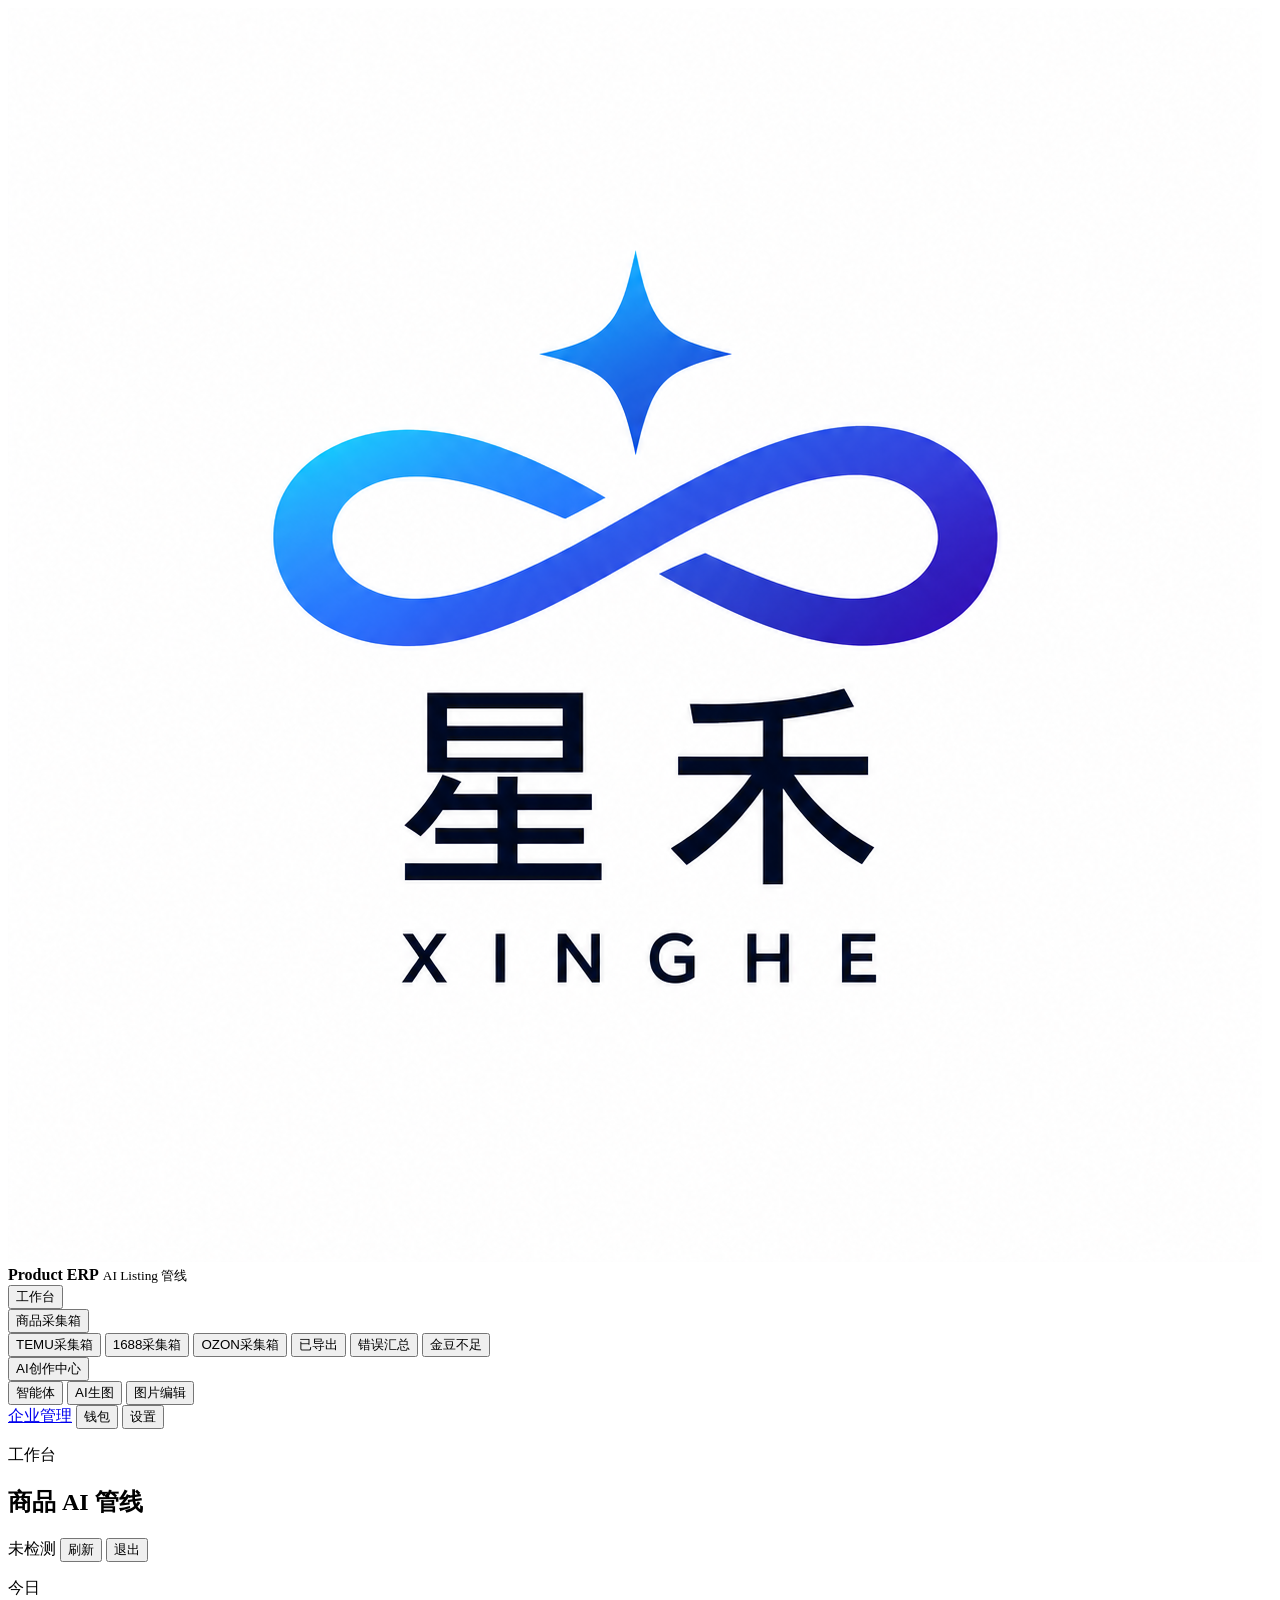
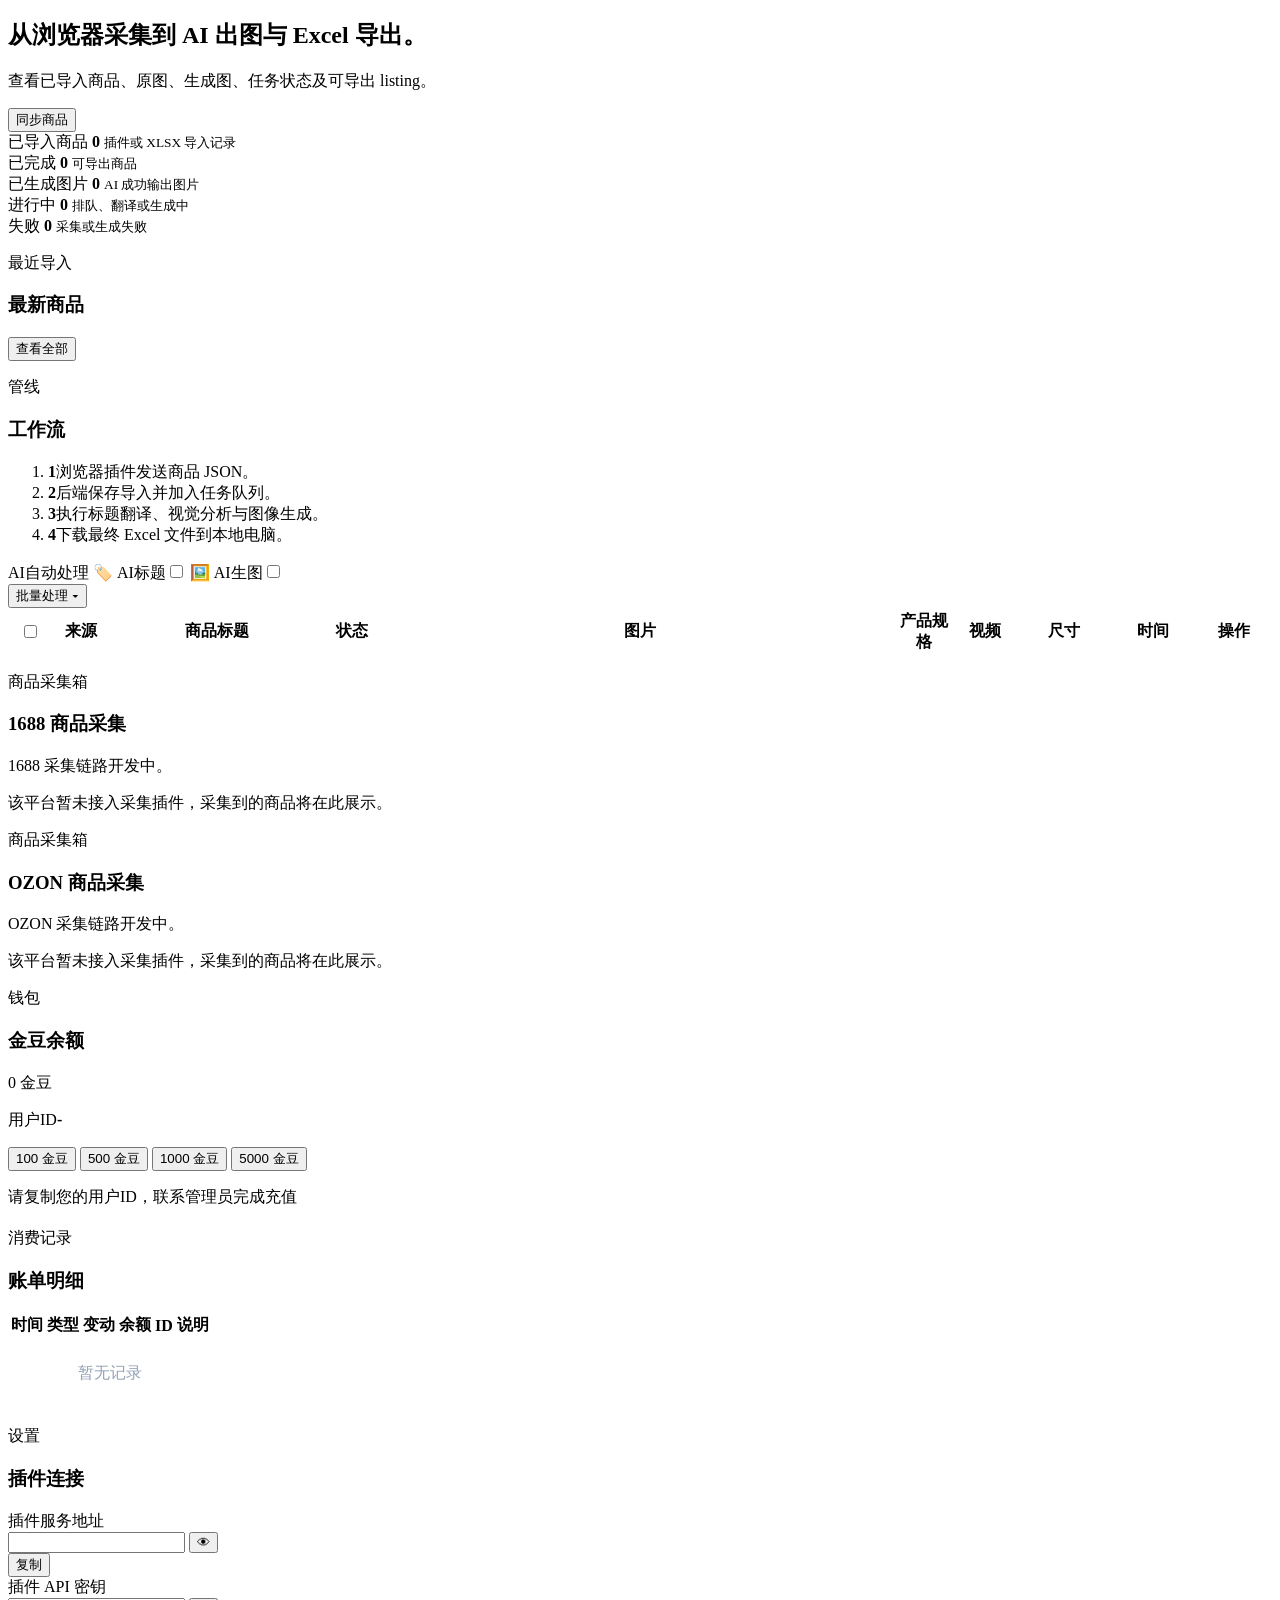
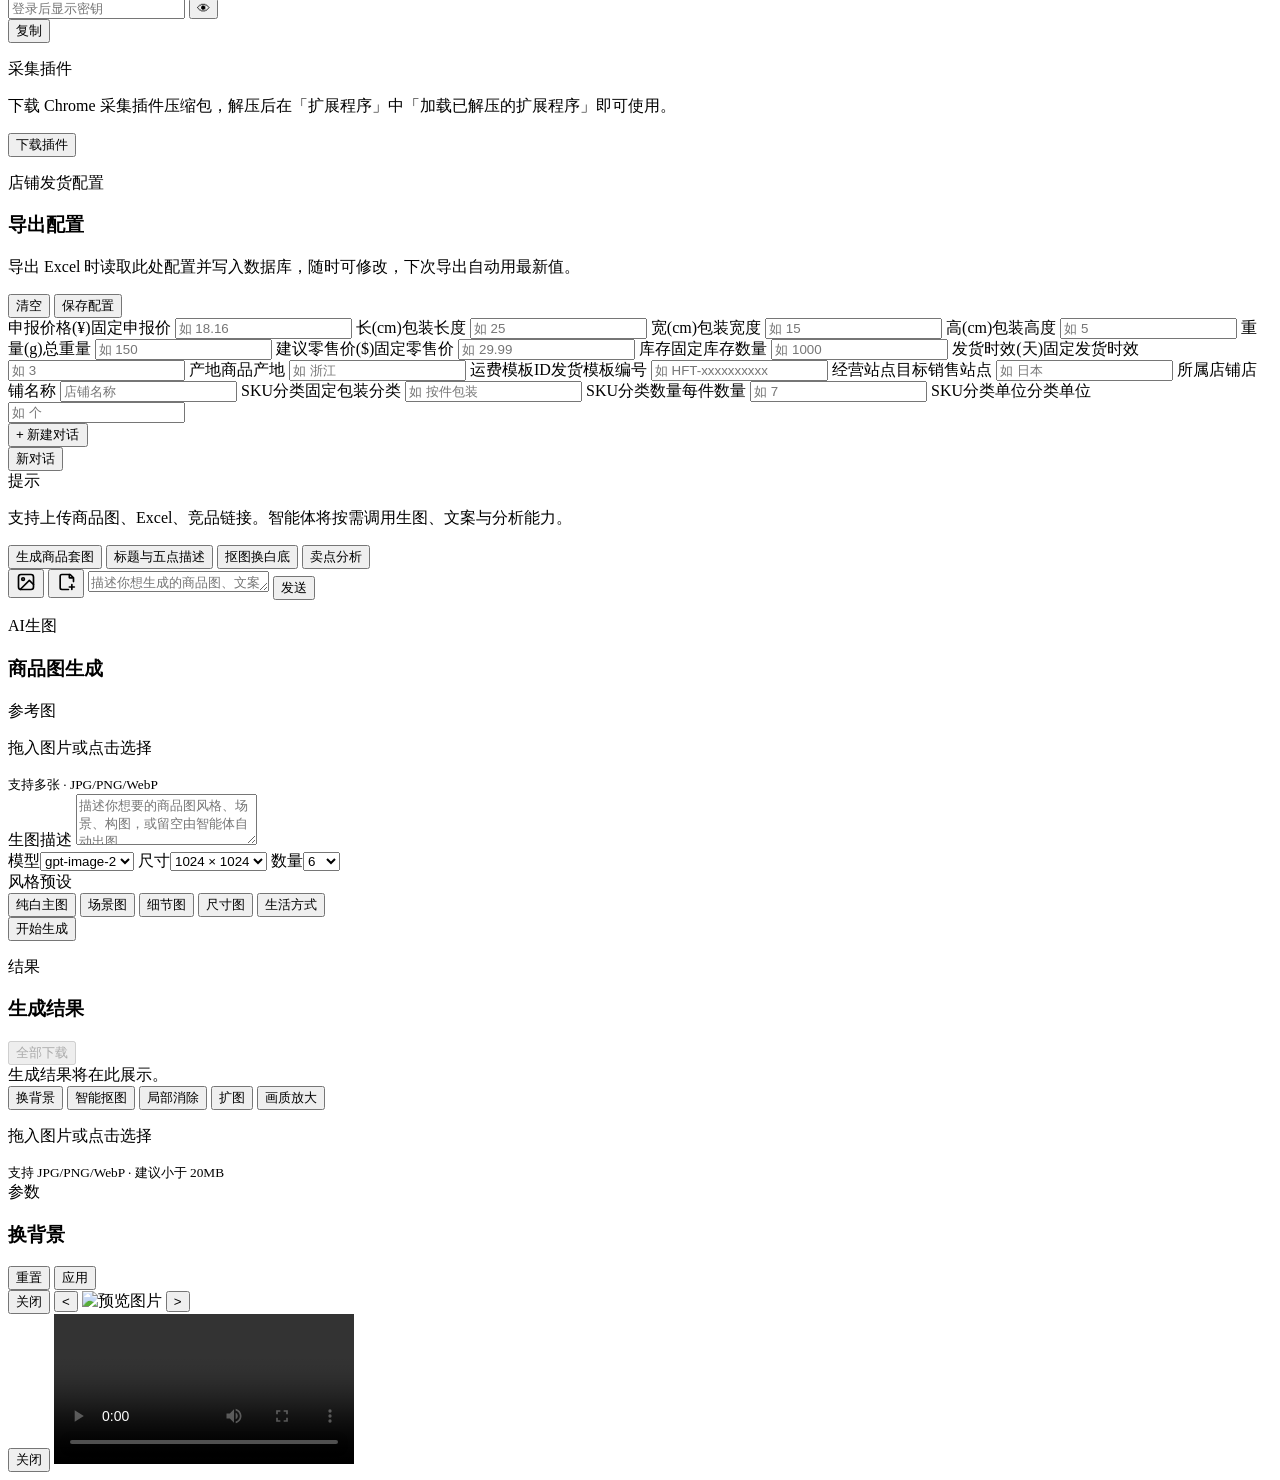
==== frontend/dashboard/index.html @ 014fbce5 "feat: AI开关改滑动开关居中, 操作列删导入/改AI编辑, AI标题生图移入AI编辑抽屉(无全链路)" ====
<!DOCTYPE html>
<html lang="zh-CN">
<head>
  <meta charset="UTF-8">
  <meta name="viewport" content="width=device-width, initial-scale=1.0">
  <title>通快电商内容生成平台 · 工作台</title>
  <link rel="icon" href="/frontend/images/favicon.ico" sizes="any">
  <link rel="icon" type="image/png" sizes="32x32" href="/frontend/images/favicon-32.png">
  <link rel="icon" type="image/png" sizes="16x16" href="/frontend/images/favicon-16.png">
  <link rel="apple-touch-icon" sizes="180x180" href="/frontend/images/apple-touch-icon.png">
  <link rel="stylesheet" href="/dashboard/assets/css/styles.css?v=20260626-mid">
</head>
<body>
  <main id="appView" class="app-shell">
    <aside class="sidebar">
      <div class="brand">
        <img class="brand-logo" src="/frontend/images/image.png" alt="通快">
        <div>
         <strong>Product ERP</strong>
          <small>AI Listing 管线</small>
       </div>
     </div>

      <nav class="side-nav" aria-label="主导航">
        <button class="nav-item active" data-view="dashboard">工作台</button>

        <div class="nav-group" id="collectNavGroup">
          <button class="nav-item nav-group-toggle" data-action="toggle-nav" type="button">
            <span>商品采集箱</span>
          </button>
          <div class="nav-sub">
            <button class="nav-item nav-sub-item" data-view="products" type="button">TEMU采集箱</button>
            <button class="nav-item nav-sub-item" data-view="box1688" type="button">1688采集箱</button>
            <button class="nav-item nav-sub-item" data-view="boxOzon" type="button">OZON采集箱</button>
            <button class="nav-item nav-sub-item" data-view="exportedAll" type="button">已导出</button>
            <button class="nav-item nav-sub-item" data-view="errorBox" type="button">错误汇总</button>
            <button class="nav-item nav-sub-item" data-view="insufficientBox" type="button">金豆不足</button>
          </div>
        </div>

        <div class="nav-group" id="studioNavGroup">
          <button class="nav-item nav-group-toggle" data-action="toggle-nav" type="button">
            <span>AI创作中心</span>
          </button>
          <div class="nav-sub">
            <button class="nav-item nav-sub-item" data-view="agent" type="button">智能体</button>
            <button class="nav-item nav-sub-item" data-view="aiImage" type="button">AI生图</button>
            <button class="nav-item nav-sub-item" data-view="imageEdit" type="button">图片编辑</button>
          </div>
        </div>

        <a class="nav-item is-hidden" id="enterpriseNav" href="/enterprise">企业管理</a>
        <button class="nav-item" data-view="recharge">钱包</button>
        <button class="nav-item" data-view="settings">设置</button>
     </nav>

    </aside>

    <section class="workspace">
      <header class="topbar">
        <div>
          <p id="pageEyebrow" class="eyebrow">工作台</p>
          <h1 id="pageTitle">商品 AI 管线</h1>
       </div>
       <div class="top-actions">
          <span id="apiStatus" class="status-pill muted">未检测</span>
          <button class="ghost-btn" data-action="refresh">刷新</button>
          <button class="ghost-btn" data-action="logout">退出</button>
       </div>
      </header>

      <section id="dashboardPanel" class="view-panel active">
        <div class="hero-strip">
          <div>
            <p class="eyebrow">今日</p>
            <h2>从浏览器采集到 AI 出图与 Excel 导出。</h2>
            <p>查看已导入商品、原图、生成图、任务状态及可导出 listing。</p>
         </div>
          <button class="primary-btn" data-action="refresh">同步商品</button>
       </div>

       <div class="metric-grid">
         <article class="metric-card">
            <span>已导入商品</span>
           <strong id="statTotal">0</strong>
            <small>插件或 XLSX 导入记录</small>
         </article>
         <article class="metric-card">
            <span>已完成</span>
           <strong id="statDone">0</strong>
            <small>可导出商品</small>
         </article>
         <article class="metric-card">
            <span>已生成图片</span>
           <strong id="statImages">0</strong>
            <small>AI 成功输出图片</small>
         </article>
         <article class="metric-card">
            <span>进行中</span>
           <strong id="statRunning">0</strong>
            <small>排队、翻译或生成中</small>
         </article>
         <article class="metric-card">
            <span>失败</span>
           <strong id="statFailed">0</strong>
            <small>采集或生成失败</small>
         </article>
       </div>

        <div class="content-grid">
          <section class="card wide">
            <div class="card-head">
              <div>
                <p class="eyebrow">最近导入</p>
                <h3>最新商品</h3>
             </div>
              <button class="ghost-btn small" data-view="products">查看全部</button>
           </div>
           <div id="recentList" class="recent-list"></div>
         </section>

         <section class="card">
           <div class="card-head">
             <div>
                <p class="eyebrow">管线</p>
                <h3>工作流</h3>
             </div>
           </div>
           <ol class="pipeline-list">
              <li><b>1</b><span>浏览器插件发送商品 JSON。</span></li>
              <li><b>2</b><span>后端保存导入并加入任务队列。</span></li>
              <li><b>3</b><span>执行标题翻译、视觉分析与图像生成。</span></li>
              <li><b>4</b><span>下载最终 Excel 文件到本地电脑。</span></li>
           </ol>
         </section>
        </div>
      </section>

      <section id="productsPanel" class="view-panel">
        <section class="card">
          <div class="card-head">
             <div class="ai-toggles" id="aiToggles">
               <span class="ai-toggle-label">AI自动处理</span>
               <label class="ai-switch-wrap">🏷️ AI标题<input type="checkbox" id="aiTitleToggle" class="switch-input"><span class="switch-track"></span></label>
               <label class="ai-switch-wrap">🖼️ AI生图<input type="checkbox" id="aiImagesToggle" class="switch-input"><span class="switch-track"></span></label>
             </div>
             <div class="batch-wrap" id="batchWrap">
               <button class="ghost-btn" id="batchBtn" type="button">批量处理 ▾</button>
               <div class="batch-menu" id="batchMenu" hidden>
                 <button type="button" data-batch="select-all">全选 / 取消全选</button>
                 <button type="button" data-batch="export" id="batchExportBtn">批量导出 (已完成)</button>
                 <button type="button" data-batch="retry" id="batchRetryBtn" hidden>批量重试</button>
                 <button type="button" data-batch="delete" id="batchDeleteBtn" class="danger">批量删除</button>
               </div>
             </div>
           </div>
          <div class="table-wrap">
           <table class="data-table">
             <!-- 列宽唯一来源：10 列固定宽度，与下方 <th> 顺序一一对应，勿增删列。
                  ⚠️ 改这里的宽度后，必须同步更新 styles.css 里 table.data-table 的 min-width（≥10列之和）。
                  列顺序：复选框|来源|商品标题|状态|图片|产品规格|视频|尺寸|时间|操作 -->
            <colgroup>
               <col style="width:40px">
               <col style="width:60px">
               <col style="width:210px">
               <col style="width:60px">
               <col style="width:520px">
               <col style="width:52px">
              <col style="width:68px">
              <col style="width:88px">
              <col style="width:88px">
               <col style="width:72px">
             </colgroup>
             <thead>
               <tr>
                    <th class="cell-check"><input type="checkbox" id="selectAll" title="全选"></th>
                   <th>来源</th>
                   <th>商品标题</th>
                   <th>状态</th>
                    <th>图片</th>
                    <th>产品规格</th>
                    <th>视频</th>
                    <th>尺寸</th>
                    <th>时间</th>
                    <th>操作</th>
                </tr>
              </thead>
              <tbody id="productRows"></tbody>
            </table>
          </div>
        </section>
      </section>

      <section id="box1688Panel" class="view-panel">
        <section class="card">
          <div class="card-head">
            <div>
              <p class="eyebrow">商品采集箱</p>
              <h3>1688 商品采集</h3>
            </div>
          </div>
          <div class="empty-state">
            <p>1688 采集链路开发中。</p>
            <p class="hint">该平台暂未接入采集插件，采集到的商品将在此展示。</p>
          </div>
        </section>
      </section>

      <section id="boxOzonPanel" class="view-panel">
        <section class="card">
          <div class="card-head">
            <div>
              <p class="eyebrow">商品采集箱</p>
              <h3>OZON 商品采集</h3>
            </div>
          </div>
          <div class="empty-state">
            <p>OZON 采集链路开发中。</p>
            <p class="hint">该平台暂未接入采集插件，采集到的商品将在此展示。</p>
          </div>
        </section>
      </section>

      <section id="rechargePanel" class="view-panel">
        <section class="card recharge-card">
          <div class="card-head">
            <div>
              <p class="eyebrow">钱包</p>
              <h3>金豆余额</h3>
            </div>
            <div class="beans-display">
              <span class="beans-num" id="beansBalance">0</span>
              <span class="beans-label">金豆</span>
            </div>
          </div>
          <div class="recharge-body">
            <div class="recharge-info">
              <p class="info-row"><span>用户ID</span><strong id="rechargeUid">-</strong></p>
            </div>
            <div class="recharge-packages">
              <button class="pkg-btn" data-beans="100" type="button">100 金豆</button>
              <button class="pkg-btn" data-beans="500" type="button">500 金豆</button>
              <button class="pkg-btn" data-beans="1000" type="button">1000 金豆</button>
              <button class="pkg-btn" data-beans="5000" type="button">5000 金豆</button>
            </div>
            <p class="recharge-tip">请复制您的用户ID，联系管理员完成充值</p>
          </div>
        </section>

        <section class="card" style="margin-top:20px">
          <div class="card-head">
            <div>
              <p class="eyebrow">消费记录</p>
              <h3>账单明细</h3>
            </div>
          </div>
          <div class="billing-table-wrap">
            <table class="billing-table">
              <thead>
                <tr><th>时间</th><th>类型</th><th>变动</th><th>余额</th><th>ID</th><th>说明</th></tr>
              </thead>
              <tbody id="billingRows">
                <tr><td colspan="6" style="text-align:center;color:#94a3b8;padding:24px">暂无记录</td></tr>
              </tbody>
            </table>
          </div>
        </section>
      </section>

      <section id="settingsPanel" class="view-panel">
        <section class="card settings-card">
          <div class="card-head">
            <div>
              <p class="eyebrow">设置</p>
              <h3>插件连接</h3>
            </div>
          </div>
          <form id="settingsForm" class="settings-form">
            <label>
              插件服务地址
              <div class="copy-row">
                <div class="input-wrap">
                  <input id="pluginUrl" readonly data-real="">
                  <button class="eye-btn" type="button" data-action="toggle-eye" data-target="pluginUrl" title="显示/隐藏">👁</button>
                </div>
                <button class="ghost-btn" type="button" data-action="copy-plugin-url">复制</button>
              </div>
            </label>
            <label>
              插件 API 密钥
              <div class="copy-row">
                <div class="input-wrap">
                  <input id="pluginApiKey" type="text" readonly placeholder="登录后显示密钥" data-real="">
                  <button class="eye-btn" type="button" data-action="toggle-eye" data-target="pluginApiKey" title="显示/隐藏">👁</button>
                </div>
                <button class="ghost-btn" type="button" data-action="copy-api-key" title="复制密钥">复制</button>
              </div>
            </label>
          </form>
          
          <div class="plugin-download">
            <div class="plugin-download-info">
              <p class="plugin-download-title">采集插件</p>
              <p class="plugin-download-desc">下载 Chrome 采集插件压缩包，解压后在「扩展程序」中「加载已解压的扩展程序」即可使用。</p>
            </div>
            <button class="primary-btn" type="button" data-action="download-plugin">下载插件</button>
          </div>
        </section>

        <section class="card settings-card shop-config-card">
          <div class="card-head">
            <div>
              <p class="eyebrow">店铺发货配置</p>
              <h3>导出配置</h3>
            </div>
          </div>
          <p class="shop-config-tip">导出 Excel 时读取此处配置并写入数据库，随时可修改，下次导出自动用最新值。</p>
          <form id="shopConfigForm" class="settings-form shop-config-form" autocomplete="off">
            <div class="shop-config-actions">
              <button class="ghost-btn" type="button" data-action="reset-shop-config">清空</button>
              <button class="primary-btn" type="button" data-action="save-shop-config">保存配置</button>
            </div>
            <div class="shop-config-grid">
              <label class="shop-key">申报价格(¥)<span class="shop-hint">固定申报价</span>
                <input type="text" data-shop="declarePrice" placeholder="如 18.16">
              </label>
              <label class="shop-key">长(cm)<span class="shop-hint">包装长度</span>
                <input type="number" step="any" data-shop="length" placeholder="如 25">
              </label>
              <label class="shop-key">宽(cm)<span class="shop-hint">包装宽度</span>
                <input type="number" step="any" data-shop="width" placeholder="如 15">
              </label>
              <label class="shop-key">高(cm)<span class="shop-hint">包装高度</span>
                <input type="number" step="any" data-shop="height" placeholder="如 5">
              </label>
              <label class="shop-key">重量(g)<span class="shop-hint">总重量</span>
                <input type="number" step="any" data-shop="weight" placeholder="如 150">
              </label>
              <label>建议零售价($)<span class="shop-hint">固定零售价</span>
                <input type="text" data-shop="retailPrice" placeholder="如 29.99">
              </label>
              <label>库存<span class="shop-hint">固定库存数量</span>
                <input type="number" data-shop="stock" placeholder="如 1000">
              </label>
              <label>发货时效(天)<span class="shop-hint">固定发货时效</span>
                <input type="number" data-shop="deliveryDays" placeholder="如 3">
              </label>
              <label>产地<span class="shop-hint">商品产地</span>
                <input type="text" data-shop="origin" placeholder="如 浙江">
              </label>
              <label>运费模板ID<span class="shop-hint">发货模板编号</span>
                <input type="text" data-shop="shipping" placeholder="如 HFT-xxxxxxxxxx">
              </label>
              <label>经营站点<span class="shop-hint">目标销售站点</span>
                <input type="text" data-shop="site" placeholder="如 日本">
              </label>
              <label>所属店铺<span class="shop-hint">店铺名称</span>
                <input type="text" data-shop="shopName" placeholder="店铺名称">
              </label>
              <label>SKU分类<span class="shop-hint">固定包装分类</span>
                <input type="text" data-shop="skuClass" placeholder="如 按件包装">
              </label>
              <label>SKU分类数量<span class="shop-hint">每件数量</span>
                <input type="text" data-shop="skuClassQty" placeholder="如 7">
              </label>
              <label>SKU分类单位<span class="shop-hint">分类单位</span>
                <input type="text" data-shop="skuClassUnit" placeholder="如 个">
              </label>
            </div>
          </form>
        </section>
      </section>

      <section id="agentPanel" class="view-panel">
        <div class="agent-shell">
          <aside class="agent-side">
            <button class="primary-btn" data-action="new-chat" type="button">+ 新建对话</button>
            <div class="conv-list">
              <button class="conv-item active" type="button">
                <span class="conv-dot"></span>
                <span class="conv-title">新对话</span>
              </button>
            </div>
            <div class="agent-side-foot">
              <span class="eyebrow">提示</span>
              <p class="hint">支持上传商品图、Excel、竞品链接。智能体将按需调用生图、文案与分析能力。</p>
            </div>
          </aside>
          <section class="agent-chat">
            <div id="agentMessages" class="chat-messages"></div>
            <div class="agent-suggest">
              <button class="chip" data-action="agent-prompt" data-prompt="帮我生成一套商品图：主图、场景图、细节图、尺寸图" type="button">生成商品套图</button>
              <button class="chip" data-action="agent-prompt" data-prompt="优化这个商品的中英文标题，并写出五点描述" type="button">标题与五点描述</button>
              <button class="chip" data-action="agent-prompt" data-prompt="把这张商品图抠图并换成纯白背景" type="button">抠图换白底</button>
              <button class="chip" data-action="agent-prompt" data-prompt="分析这张商品图的卖点，给出上架建议" type="button">卖点分析</button>
            </div>
            <div class="composer">
              <div id="composerAttachments" class="composer-attachments"></div>
              <div class="composer-row">
                <button class="composer-icon" data-action="attach-image" type="button" title="上传图片" aria-label="上传图片">
                  <svg viewBox="0 0 24 24" width="20" height="20" fill="none" stroke="currentColor" stroke-width="2" stroke-linecap="round" stroke-linejoin="round"><rect x="3" y="3" width="18" height="18" rx="3"/><circle cx="8.5" cy="8.5" r="1.6"/><path d="M21 15l-5-5L5 21"/></svg>
                </button>
                <button class="composer-icon" data-action="attach-file" type="button" title="上传文件" aria-label="上传文件">
                  <svg viewBox="0 0 24 24" width="20" height="20" fill="none" stroke="currentColor" stroke-width="2" stroke-linecap="round" stroke-linejoin="round"><path d="M21 11.5V7l-4-4H7a2 2 0 0 0-2 2v14a2 2 0 0 0 2 2h8"/><path d="M16 3v4h4"/><path d="M19 15v6"/><path d="M22 18h-6"/></svg>
                </button>
                <textarea id="composerInput" rows="1" placeholder="描述你想生成的商品图、文案或分析任务，回车发送…"></textarea>
                <button class="primary-btn composer-send" data-action="agent-send" type="button">发送</button>
              </div>
              <input id="composerImageInput" type="file" accept="image/*" multiple hidden>
              <input id="composerFileInput" type="file" multiple hidden>
            </div>
          </section>
        </div>
      </section>

      <section id="aiImagePanel" class="view-panel">
        <div class="studio-grid">
          <section class="card studio-form">
            <div class="card-head"><div><p class="eyebrow">AI生图</p><h3>商品图生成</h3></div></div>

            <span class="field-label">参考图</span>
            <div id="studioDrop" class="dropzone" data-action="studio-add-ref">
              <input id="studioRefInput" type="file" accept="image/*" multiple hidden>
              <div class="dropzone-inner">
                <p>拖入图片或点击选择</p>
                <small>支持多张 · JPG/PNG/WebP</small>
              </div>
            </div>
            <div id="studioRefGrid" class="ref-grid"></div>

            <label class="field-label" for="studioPrompt">生图描述</label>
            <textarea id="studioPrompt" rows="3" placeholder="描述你想要的商品图风格、场景、构图，或留空由智能体自动出图"></textarea>

            <div class="studio-row">
              <label>模型<select id="studioModel"><option>gpt-image-2</option><option>自动选择</option></select></label>
              <label>尺寸<select><option>1024 × 1024</option><option>1280 × 1280</option><option>1024 × 1280</option></select></label>
              <label>数量<select><option>6</option><option>8</option><option>10</option></select></label>
            </div>

            <span class="field-label">风格预设</span>
            <div class="preset-chips">
              <button class="chip selected" data-action="studio-preset" data-preset="white" type="button">纯白主图</button>
              <button class="chip" data-action="studio-preset" data-preset="scene" type="button">场景图</button>
              <button class="chip" data-action="studio-preset" data-preset="detail" type="button">细节图</button>
              <button class="chip" data-action="studio-preset" data-preset="size" type="button">尺寸图</button>
              <button class="chip" data-action="studio-preset" data-preset="lifestyle" type="button">生活方式</button>
            </div>

            <button class="primary-btn studio-generate" data-action="studio-generate" type="button">开始生成</button>
          </section>

          <section class="card studio-result">
            <div class="card-head"><div><p class="eyebrow">结果</p><h3>生成结果</h3></div><button class="ghost-btn small" disabled type="button">全部下载</button></div>
            <div id="studioGallery" class="gallery-grid">
              <div class="empty-state">生成结果将在此展示。</div>
            </div>
          </section>
        </div>
      </section>

      <section id="imageEditPanel" class="view-panel">
        <div class="edit-shell">
          <nav class="edit-tools" aria-label="图片编辑工具">
            <button class="edit-tool active" data-action="edit-tool" data-edit-tool="background" type="button">换背景</button>
            <button class="edit-tool" data-action="edit-tool" data-edit-tool="cutout" type="button">智能抠图</button>
            <button class="edit-tool" data-action="edit-tool" data-edit-tool="erase" type="button">局部消除</button>
            <button class="edit-tool" data-action="edit-tool" data-edit-tool="expand" type="button">扩图</button>
            <button class="edit-tool" data-action="edit-tool" data-edit-tool="upscale" type="button">画质放大</button>
          </nav>

          <div class="edit-stage">
            <div id="editCanvas" class="edit-canvas" data-action="edit-upload">
              <div class="edit-empty">
                <p>拖入图片或点击选择</p>
                <small>支持 JPG/PNG/WebP · 建议小于 20MB</small>
              </div>
            </div>
            <input id="editFileInput" type="file" accept="image/*" hidden>
          </div>

          <aside class="edit-params">
            <div class="edit-params-head">
              <span class="eyebrow">参数</span>
              <h3 id="editToolTitle">换背景</h3>
            </div>
            <div id="editParams" class="edit-params-body"></div>
            <div class="edit-params-foot">
              <button class="ghost-btn" data-action="edit-reset" type="button">重置</button>
              <button class="primary-btn" data-action="edit-apply" type="button">应用</button>
            </div>
          </aside>
        </div>
      </section>
   </section>
 </main>

  <div id="toast" class="toast"></div>
  <div id="imageModal" class="image-modal" aria-hidden="true">
    <div class="modal-type-label" id="modalTypeLabel"></div>
    <div class="modal-toolbar" id="modalToolbar"></div>
    <button class="modal-close" data-action="close-modal">关闭</button>
    <button class="modal-nav modal-prev" data-action="prev-image" aria-label="上一张">&lt;</button>
    <img id="modalImage" alt="预览图片">
    <button class="modal-nav modal-next" data-action="next-image" aria-label="下一张">&gt;</button>
  </div>
  <div id="videoModal" class="video-modal" aria-hidden="true">
    <button class="modal-close" data-action="close-video">关闭</button>
    <video id="modalVideo" controls playsinline></video>
  </div>
  <div id="detailDrawer" class="drawer" aria-hidden="true"></div>

  <script src="/dashboard/assets/js/app.js?v=20260626-size"></script>
</body>
</html>
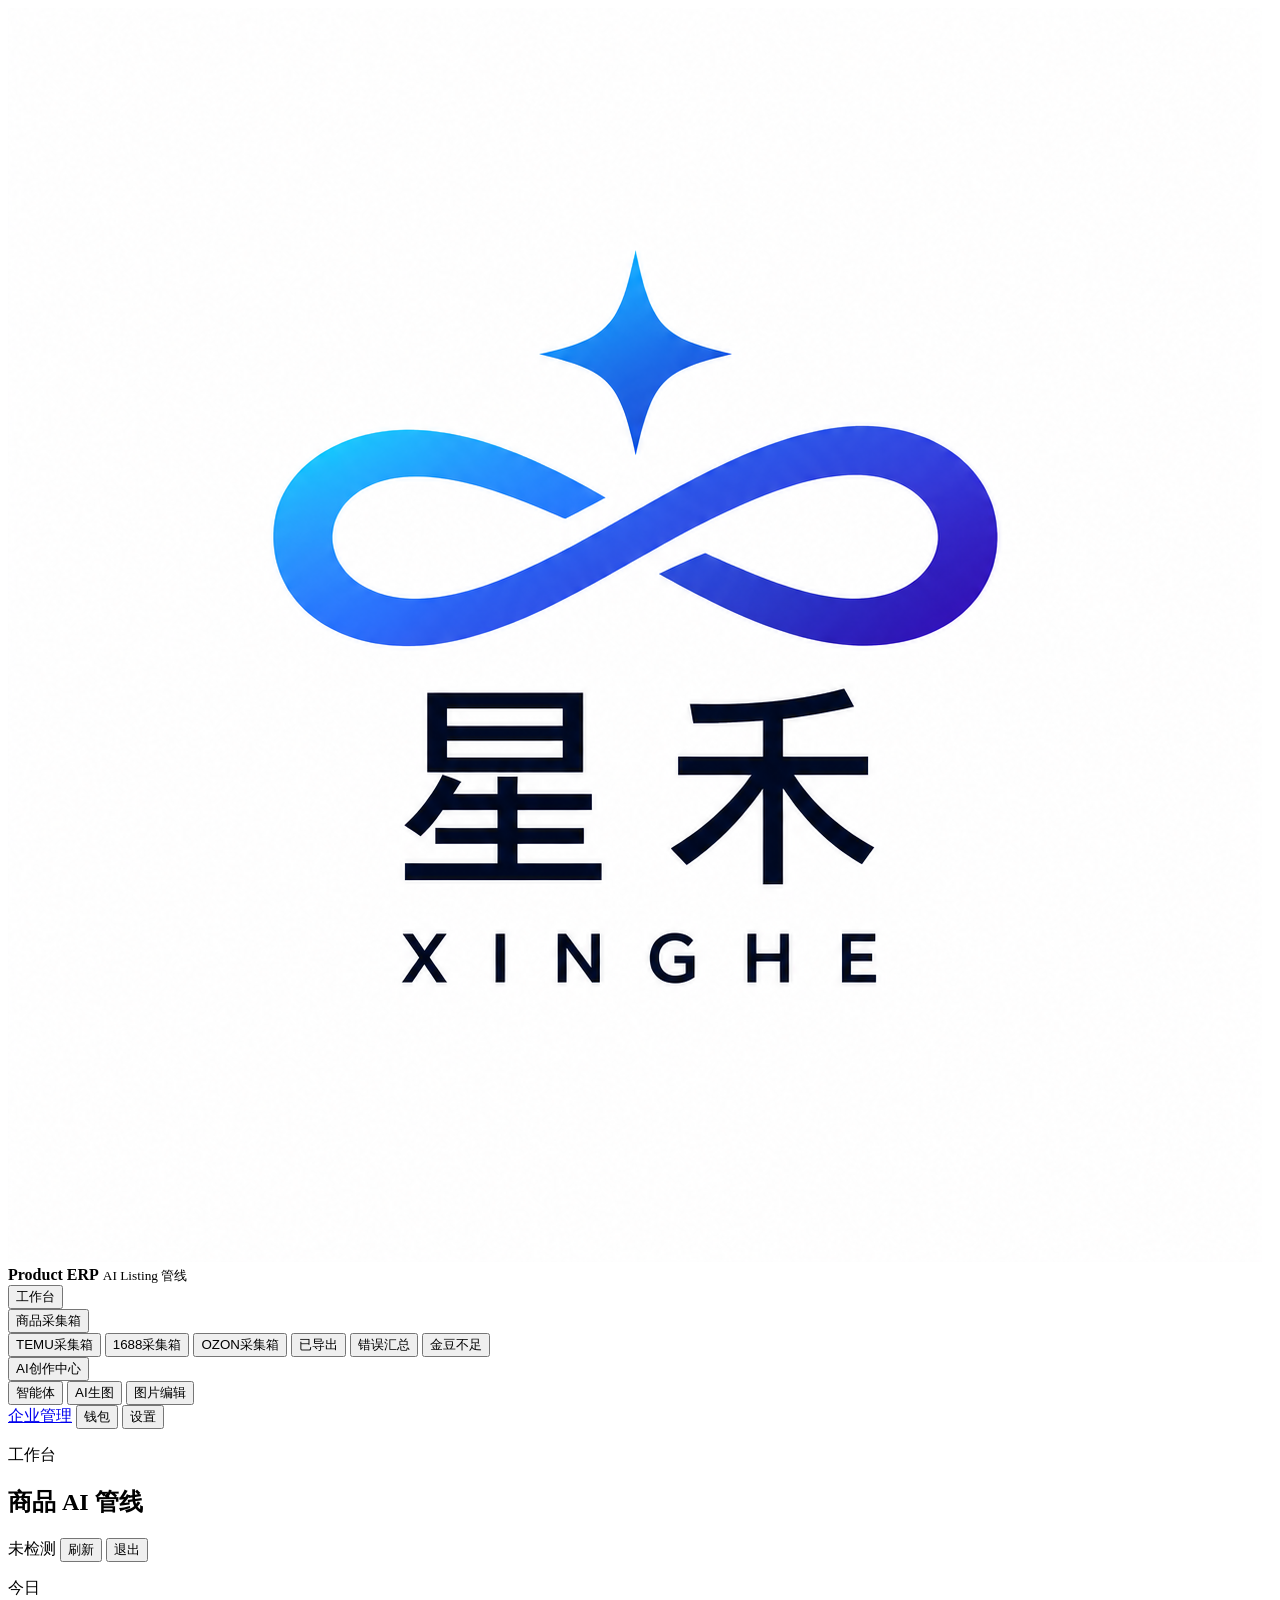
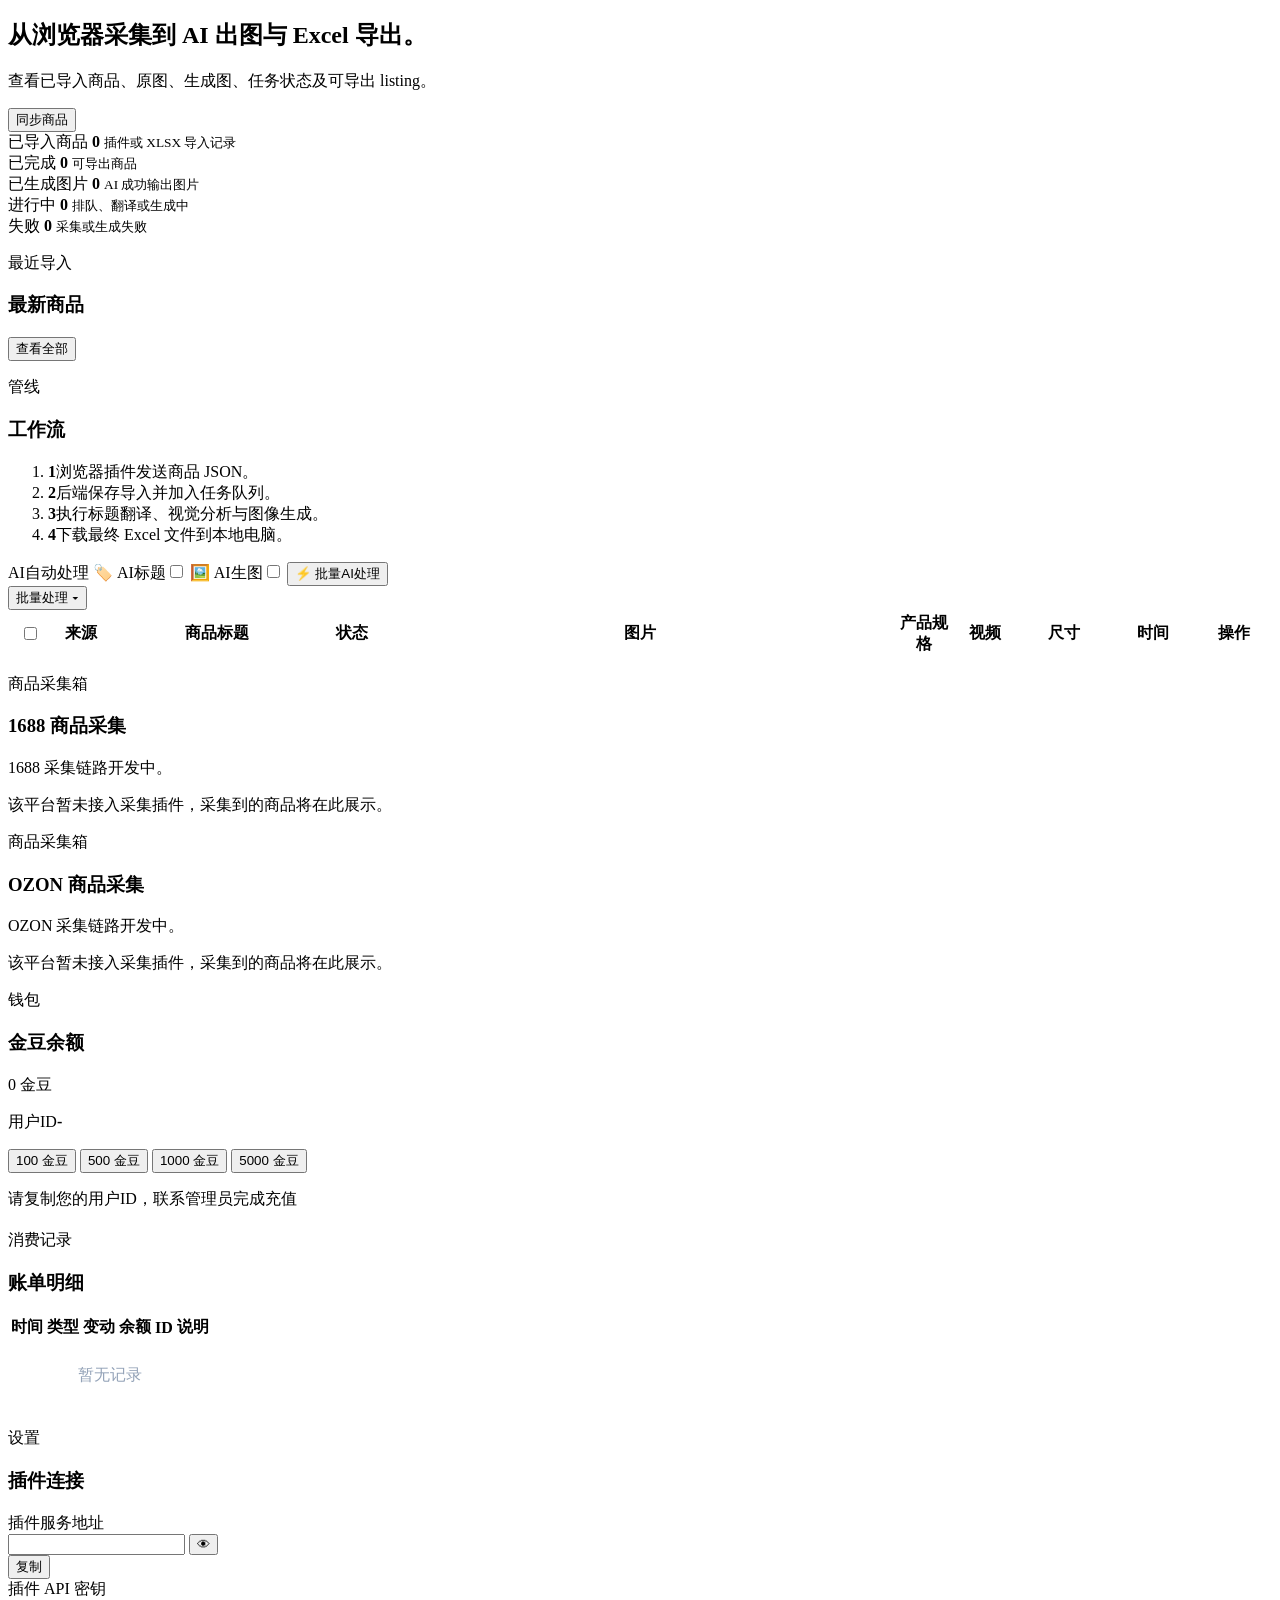
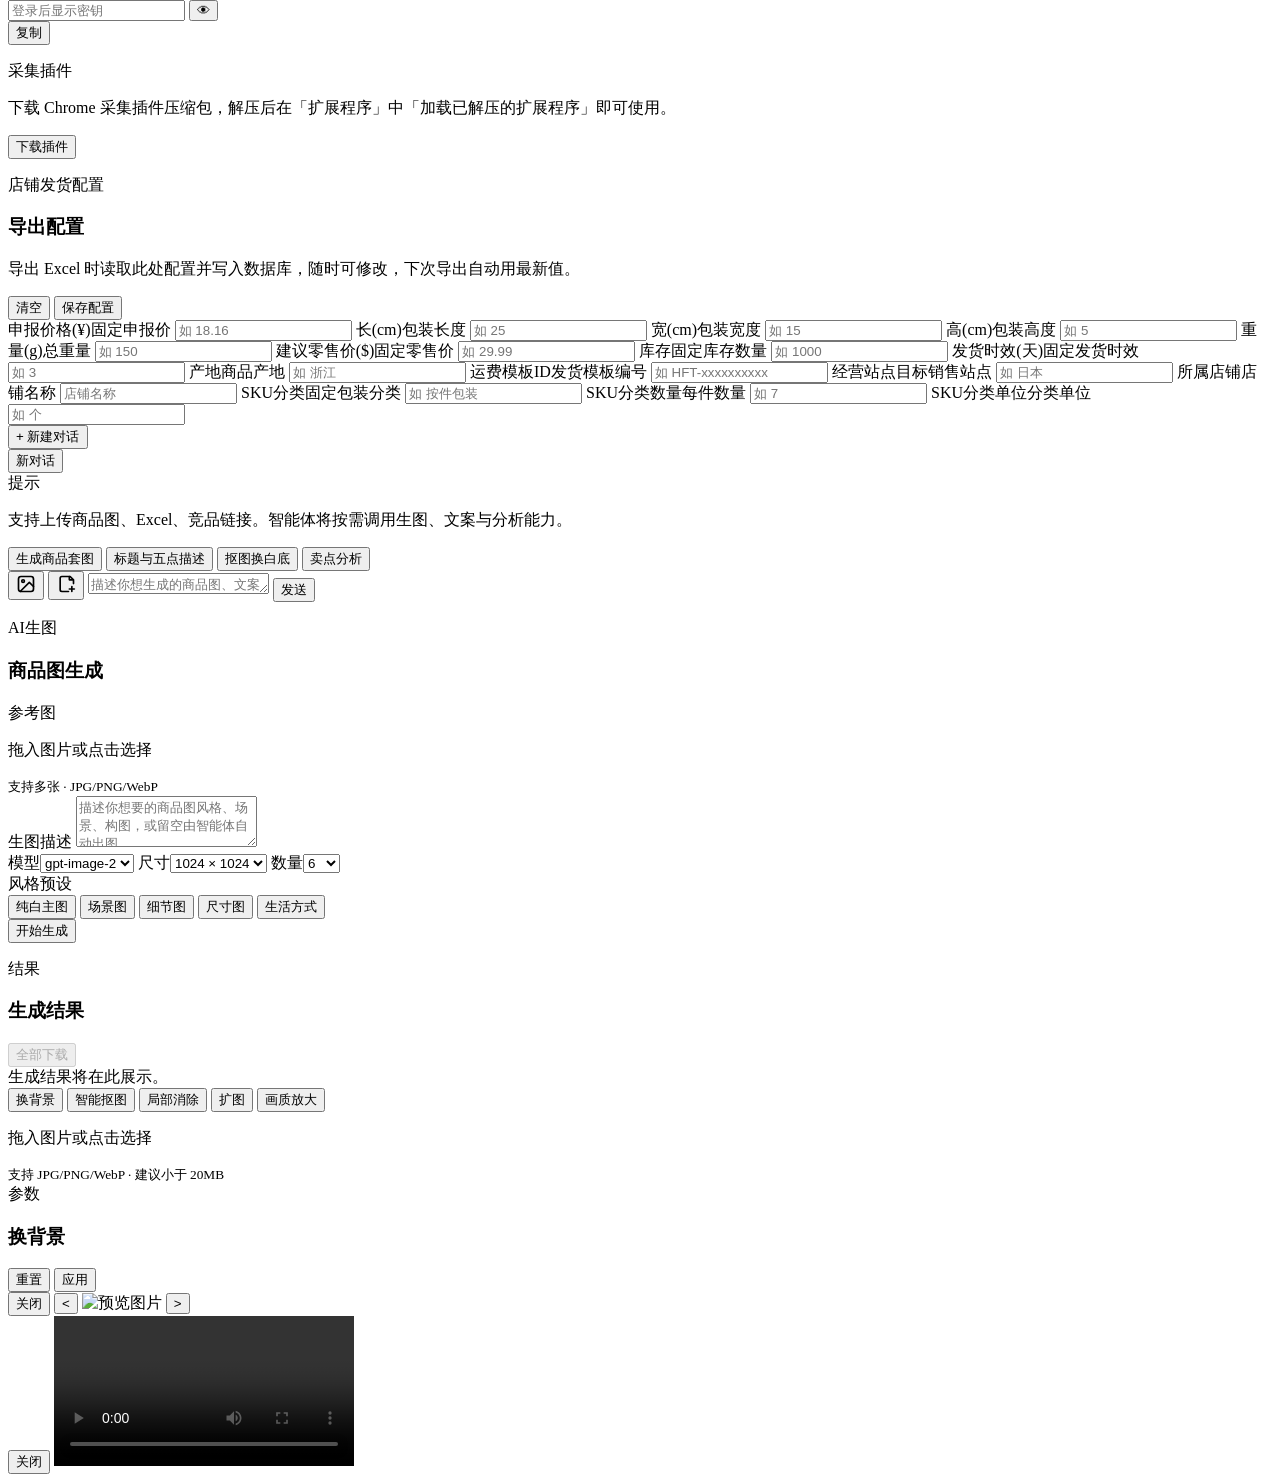
==== commit 29406868: "fix: 批量AI处理独立按钮(与开关同行), 批量处理菜单恢复纯导出功能" ====
--- a/frontend/dashboard/index.html
+++ b/frontend/dashboard/index.html
@@ -143,6 +143,7 @@
                <span class="ai-toggle-label">AI自动处理</span>
                <label class="ai-switch-wrap">🏷️ AI标题<input type="checkbox" id="aiTitleToggle" class="switch-input"><span class="switch-track"></span></label>
                <label class="ai-switch-wrap">🖼️ AI生图<input type="checkbox" id="aiImagesToggle" class="switch-input"><span class="switch-track"></span></label>
+               <button class="ai-batch-btn" id="aiBatchBtn" type="button">⚡ 批量AI处理</button>
              </div>
              <div class="batch-wrap" id="batchWrap">
                <button class="ghost-btn" id="batchBtn" type="button">批量处理 ▾</button>
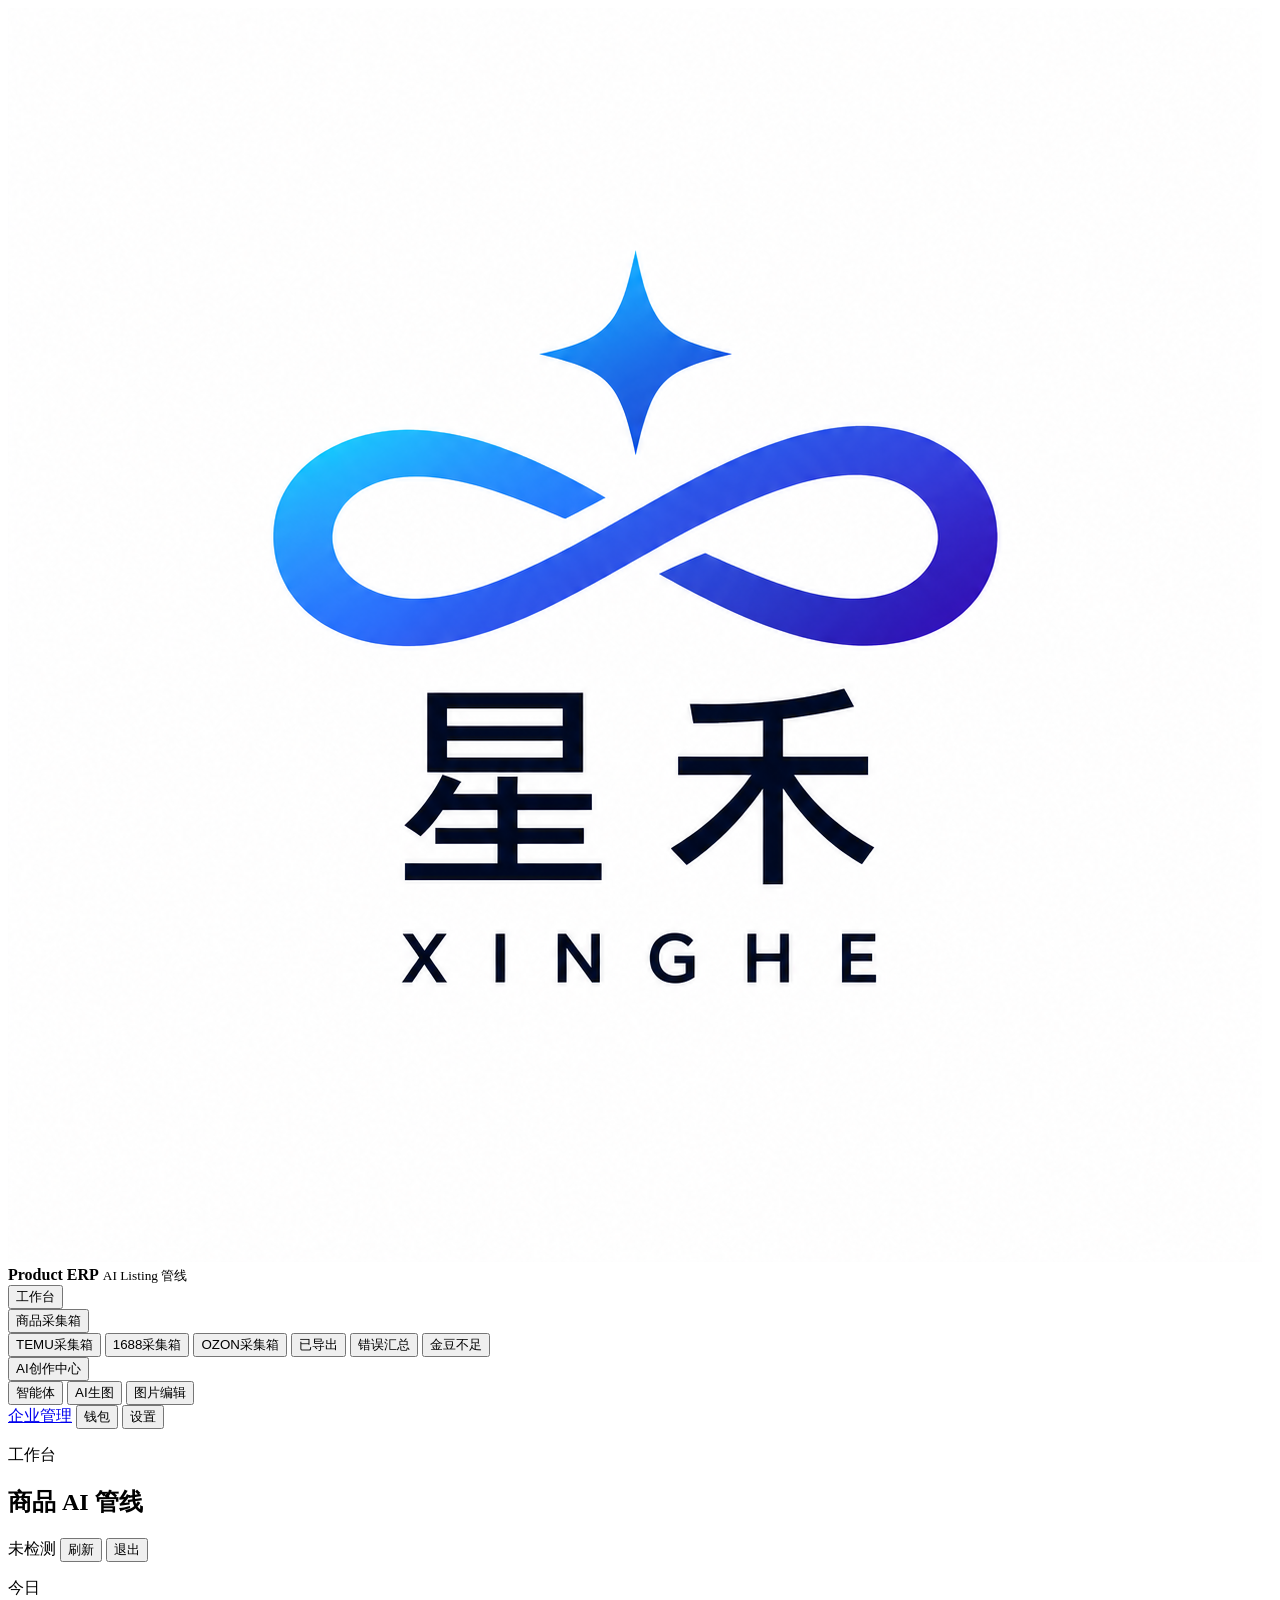
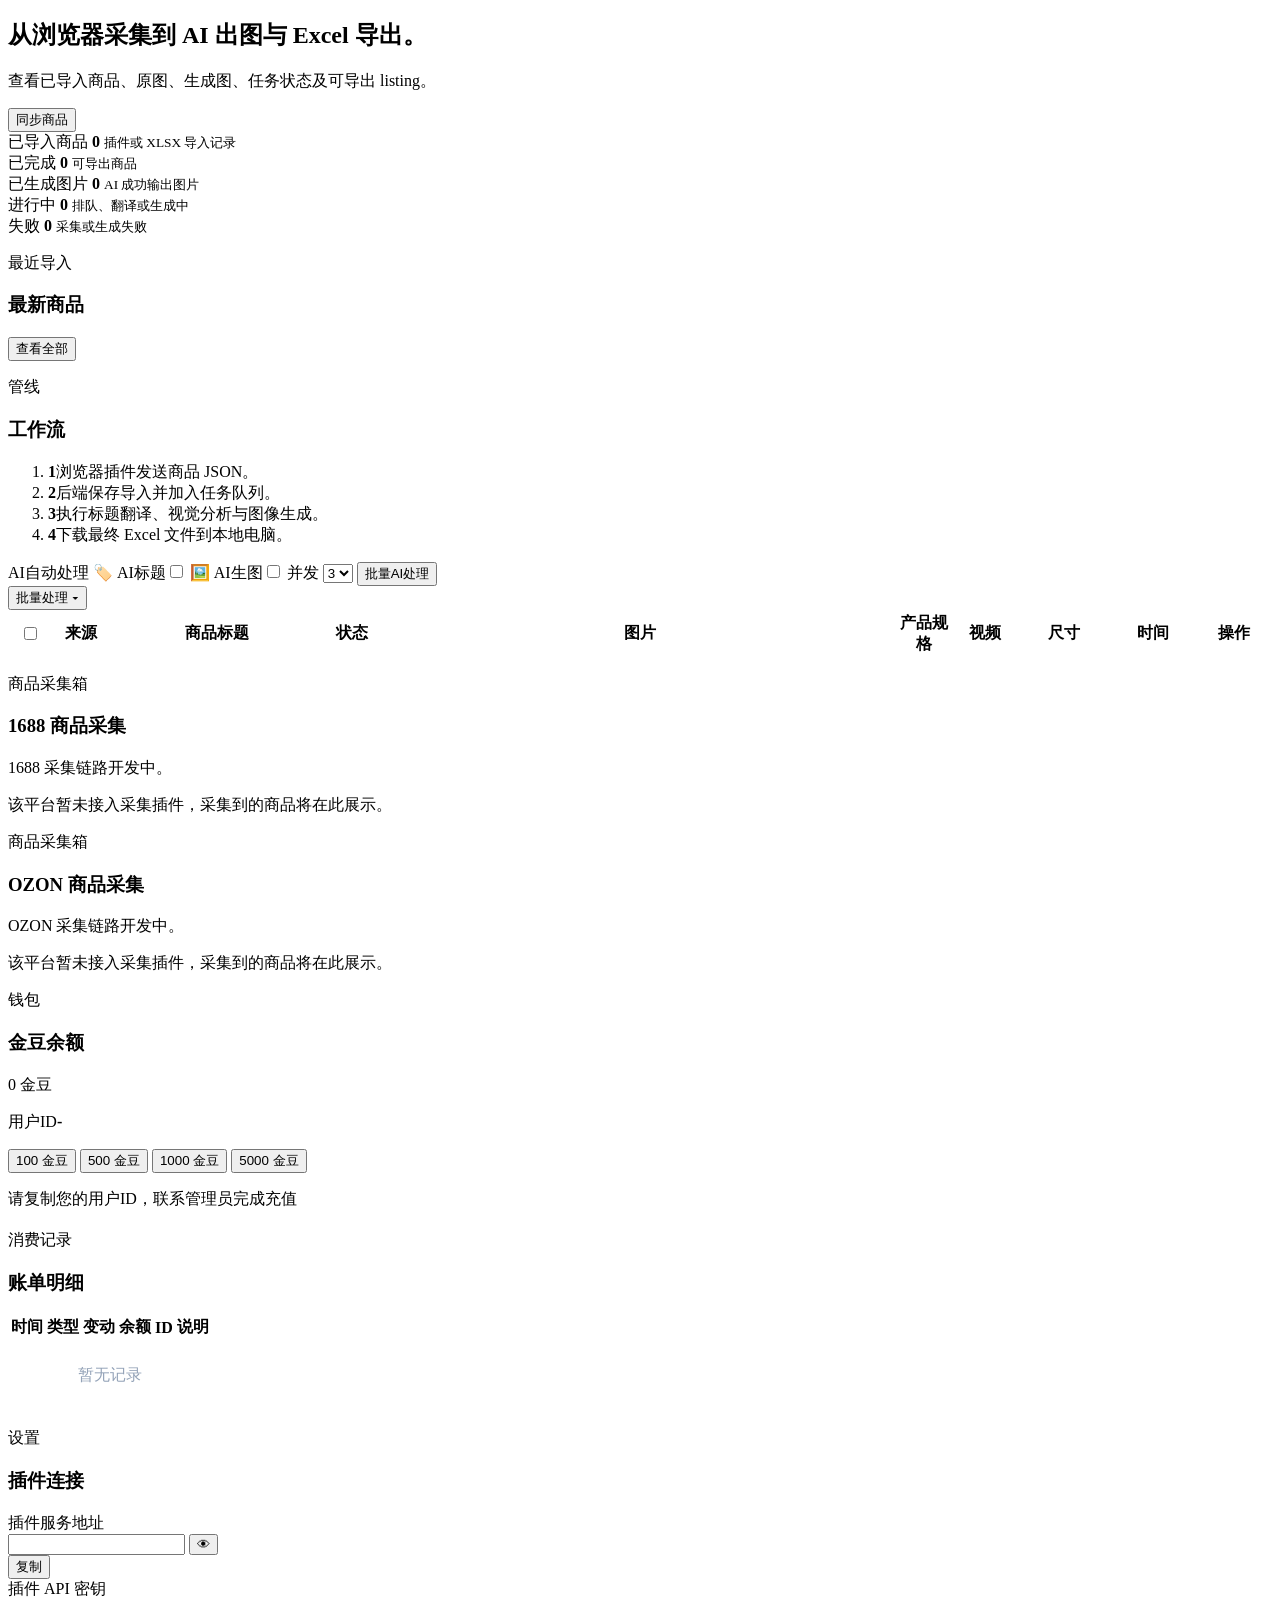
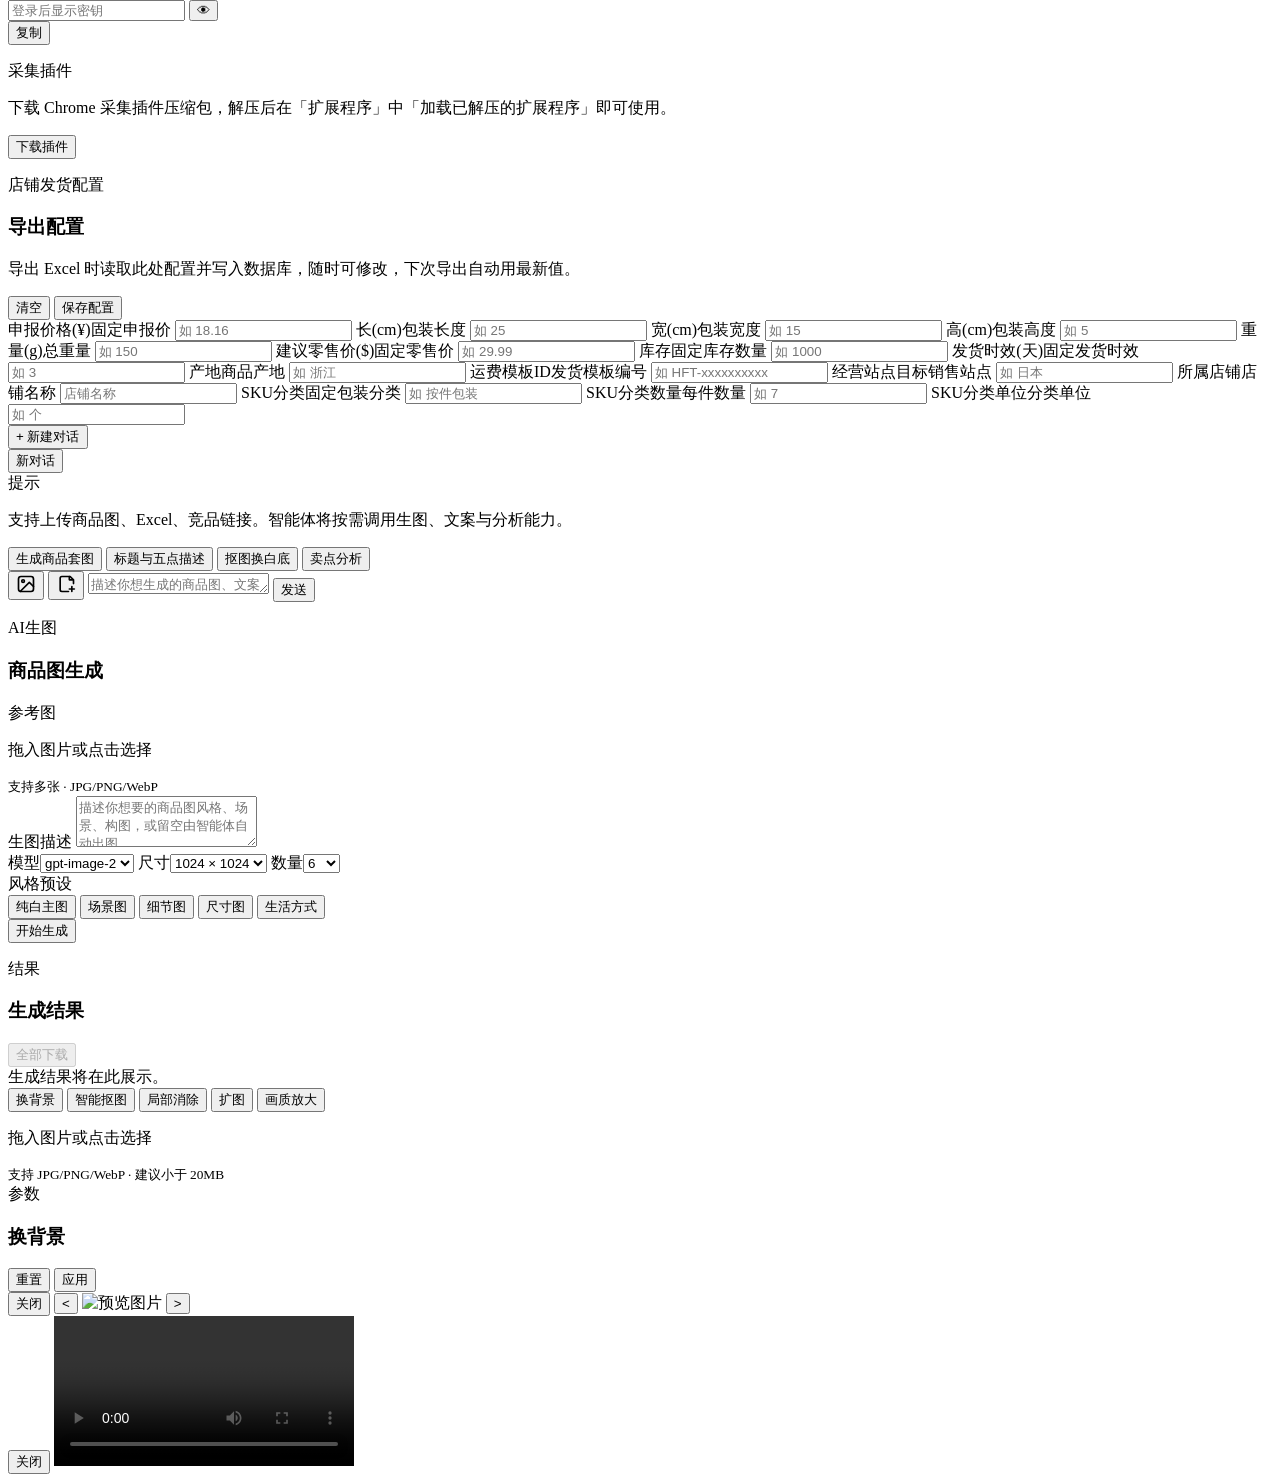
==== commit da751bb6: "fix: 批量AI并发数改下拉选择器(直接选1-5, 去掉prompt弹窗)" ====
--- a/frontend/dashboard/index.html
+++ b/frontend/dashboard/index.html
@@ -143,7 +143,16 @@
                <span class="ai-toggle-label">AI自动处理</span>
                <label class="ai-switch-wrap">🏷️ AI标题<input type="checkbox" id="aiTitleToggle" class="switch-input"><span class="switch-track"></span></label>
                <label class="ai-switch-wrap">🖼️ AI生图<input type="checkbox" id="aiImagesToggle" class="switch-input"><span class="switch-track"></span></label>
-               <button class="ai-batch-btn" id="aiBatchBtn" type="button">⚡ 批量AI处理</button>
+               <label class="ai-conc-wrap">并发
+                 <select id="aiConcurrency" class="ai-conc-select">
+                   <option value="1">1</option>
+                   <option value="2">2</option>
+                   <option value="3" selected>3</option>
+                   <option value="4">4</option>
+                   <option value="5">5</option>
+                 </select>
+               </label>
+               <button class="ai-batch-btn" id="aiBatchBtn" type="button">批量AI处理</button>
              </div>
              <div class="batch-wrap" id="batchWrap">
                <button class="ghost-btn" id="batchBtn" type="button">批量处理 ▾</button>
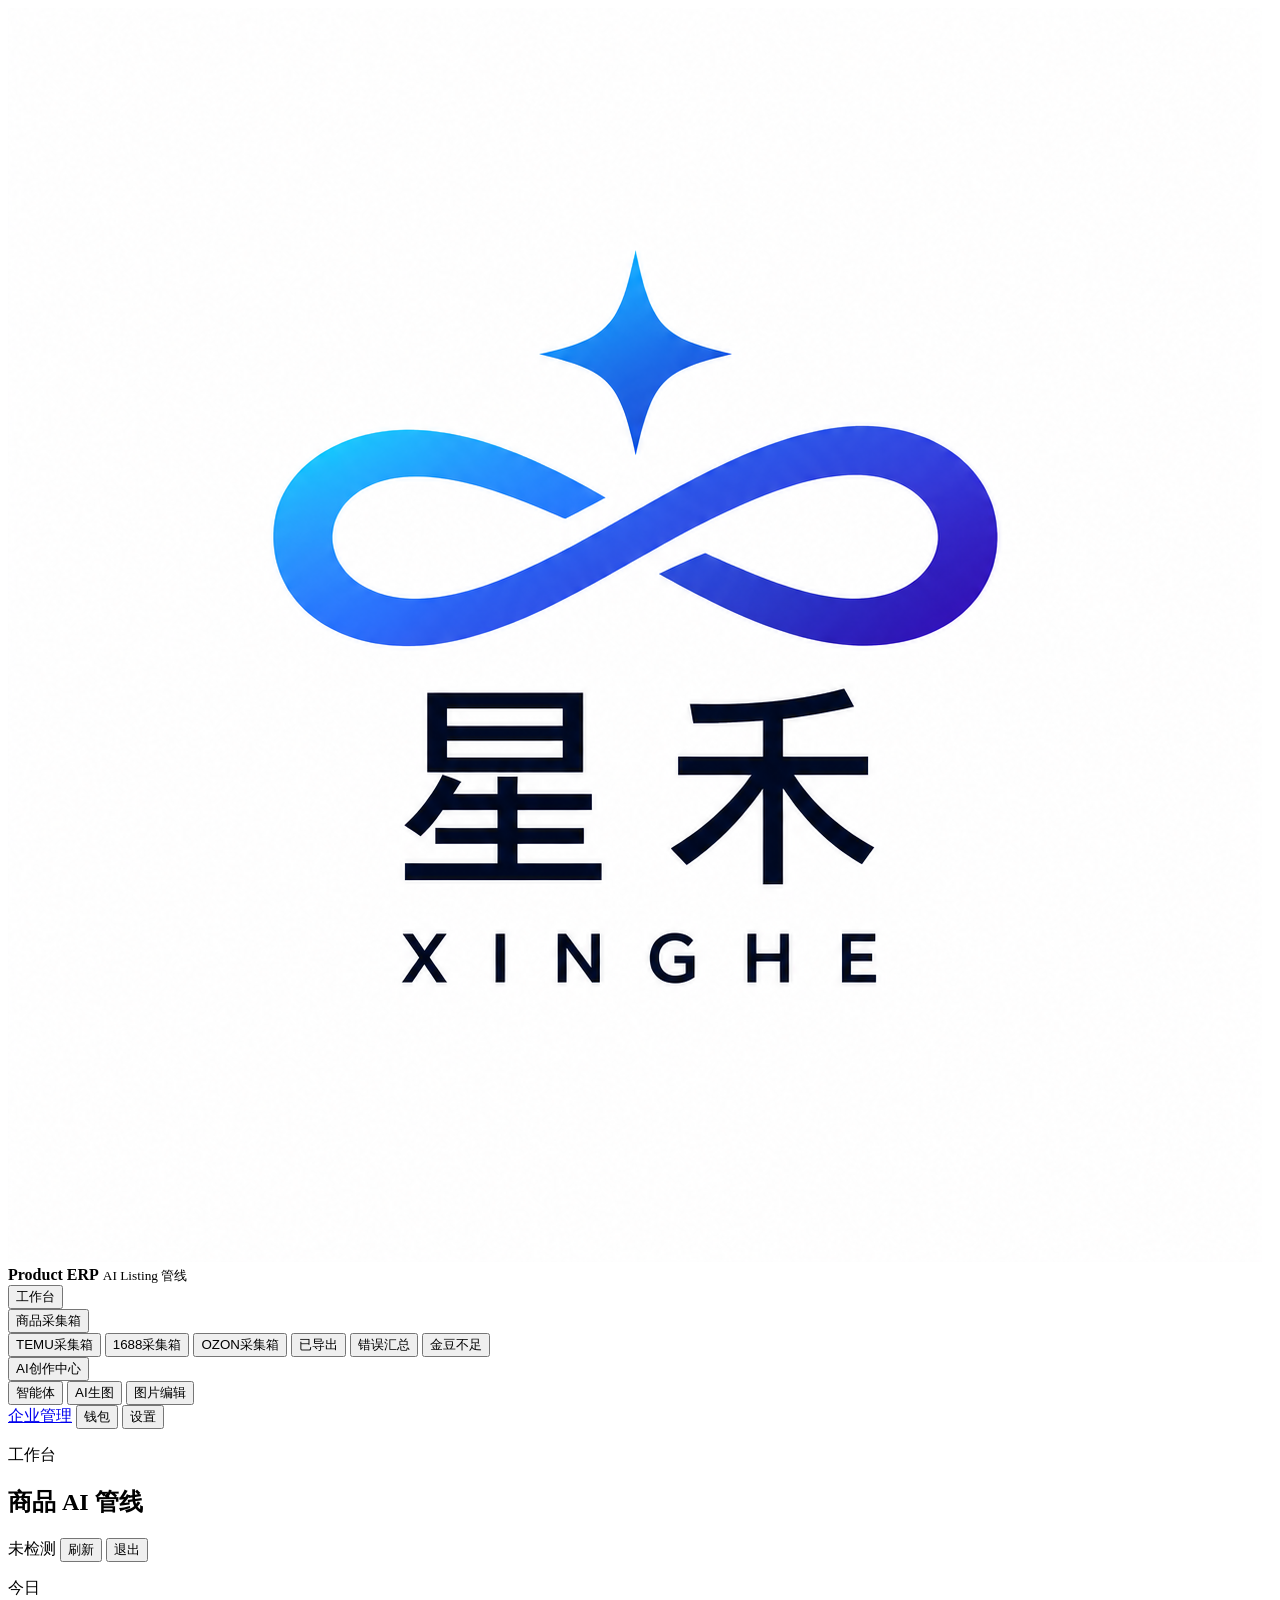
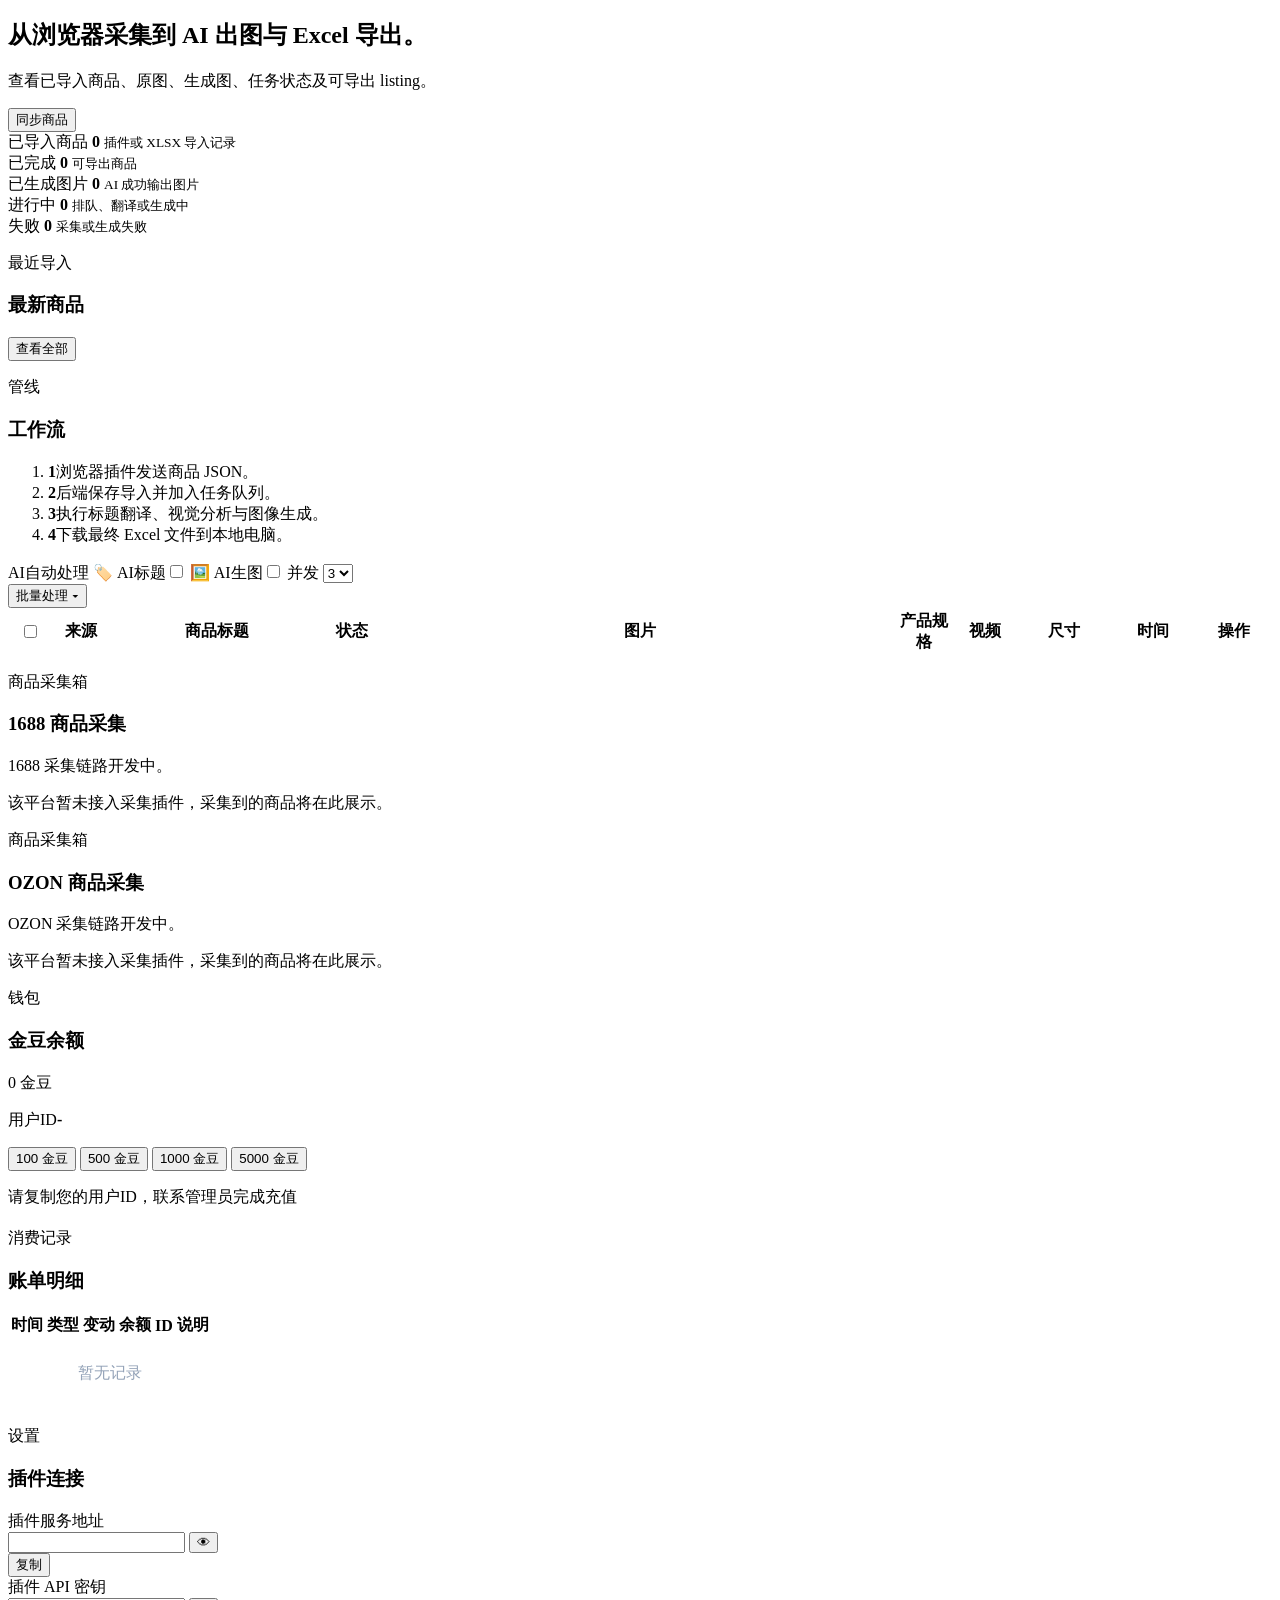
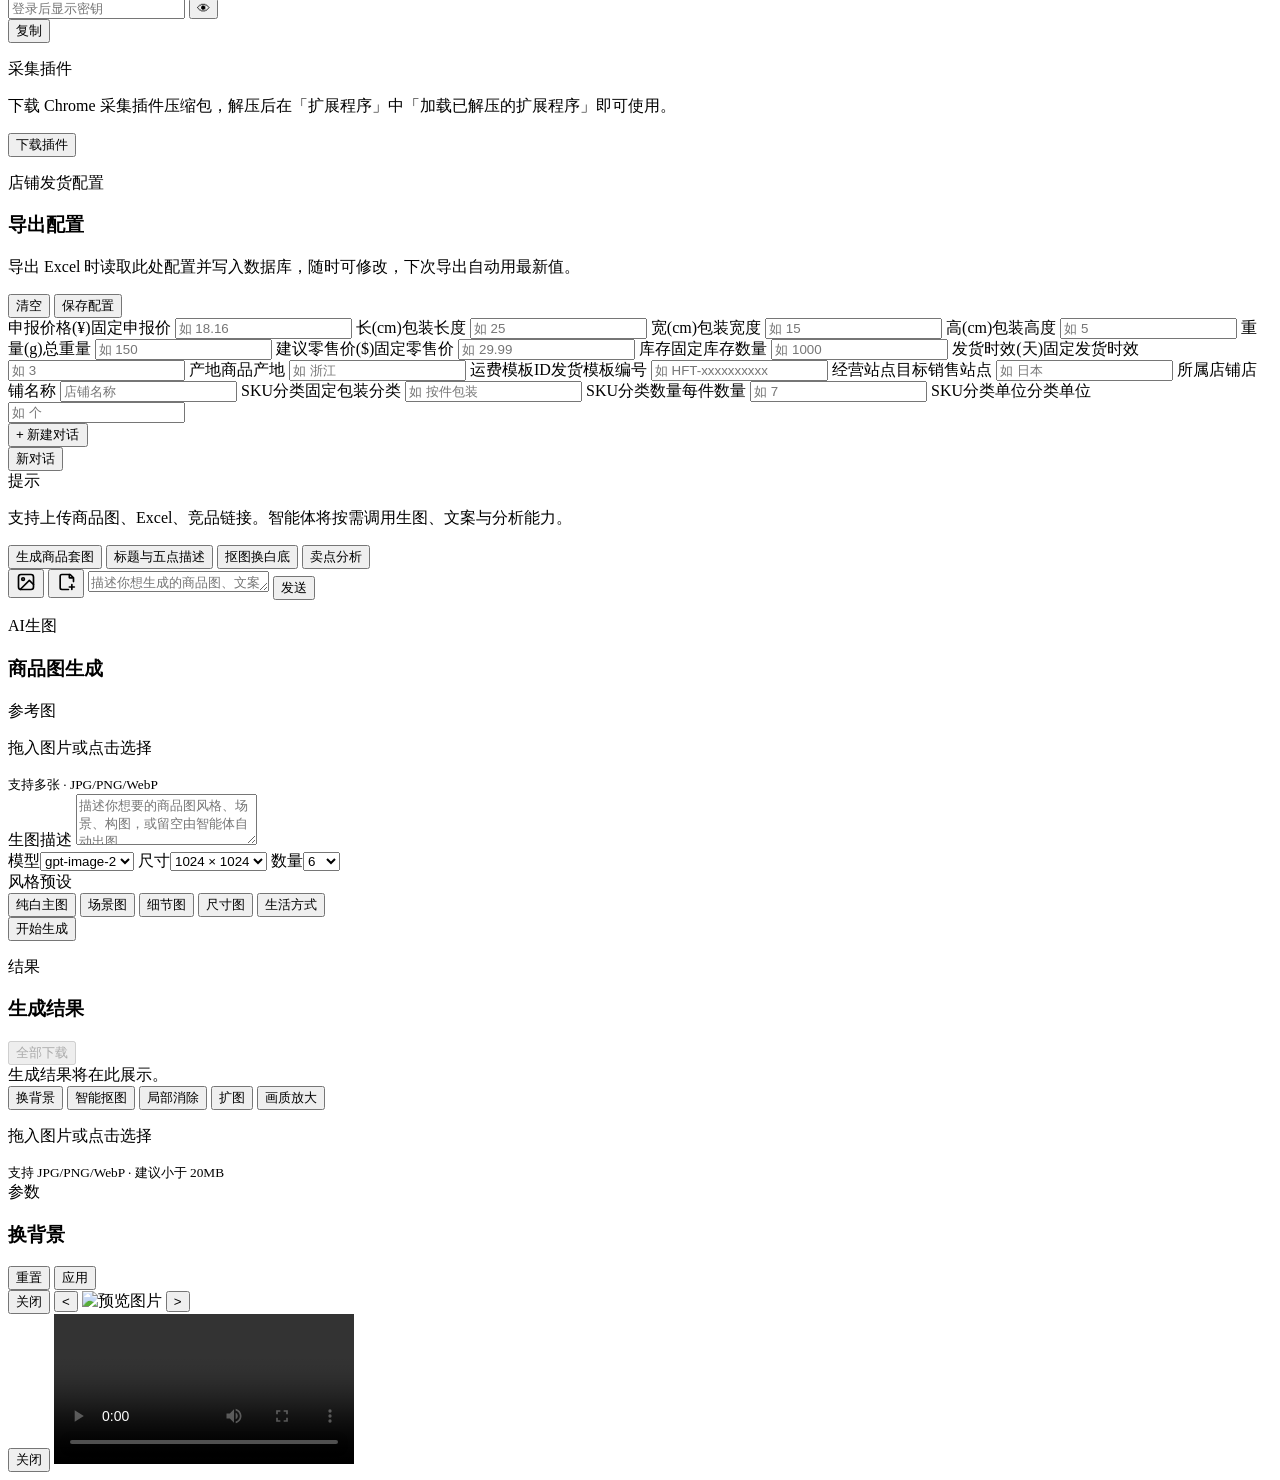
==== commit 731cf382: "fix: 删除批量AI按钮, 并发数下拉框change直接触发批量AI处理" ====
--- a/frontend/dashboard/index.html
+++ b/frontend/dashboard/index.html
@@ -152,7 +152,6 @@
                    <option value="5">5</option>
                  </select>
                </label>
-               <button class="ai-batch-btn" id="aiBatchBtn" type="button">批量AI处理</button>
              </div>
              <div class="batch-wrap" id="batchWrap">
                <button class="ghost-btn" id="batchBtn" type="button">批量处理 ▾</button>
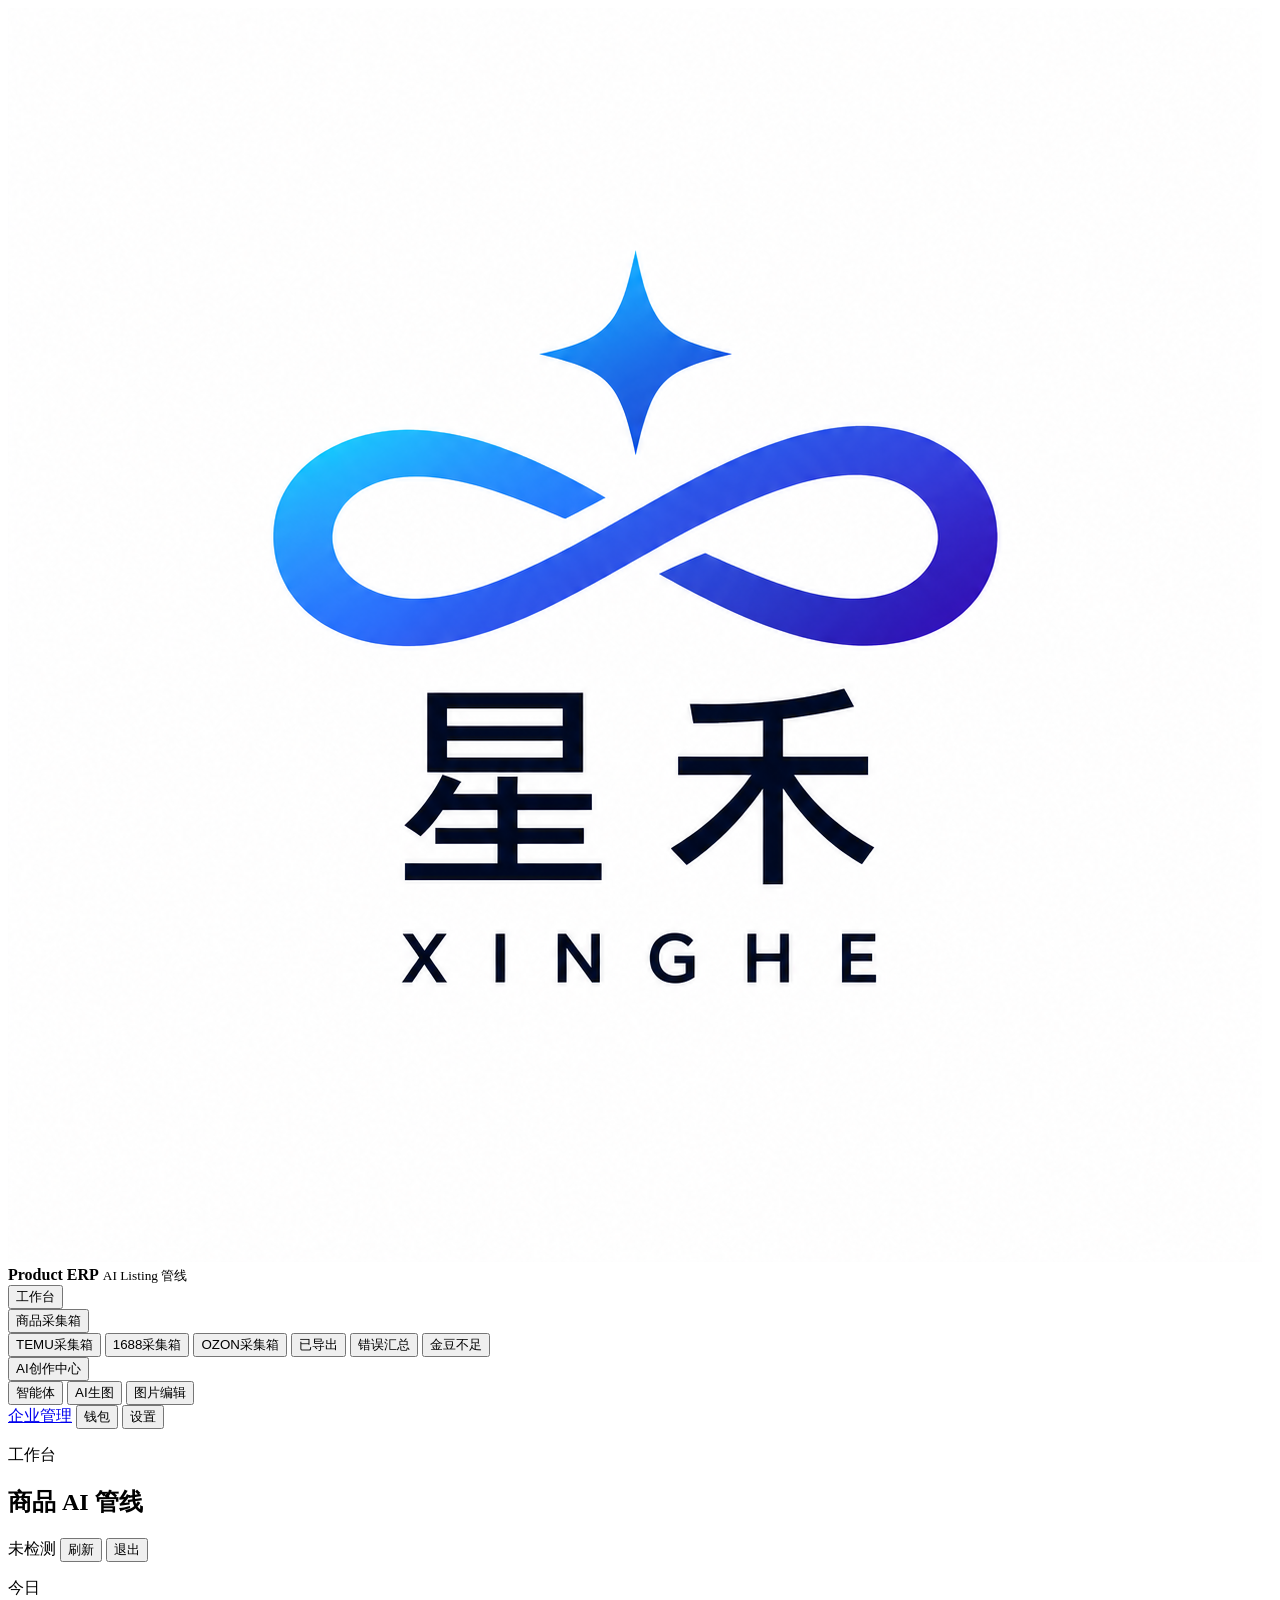
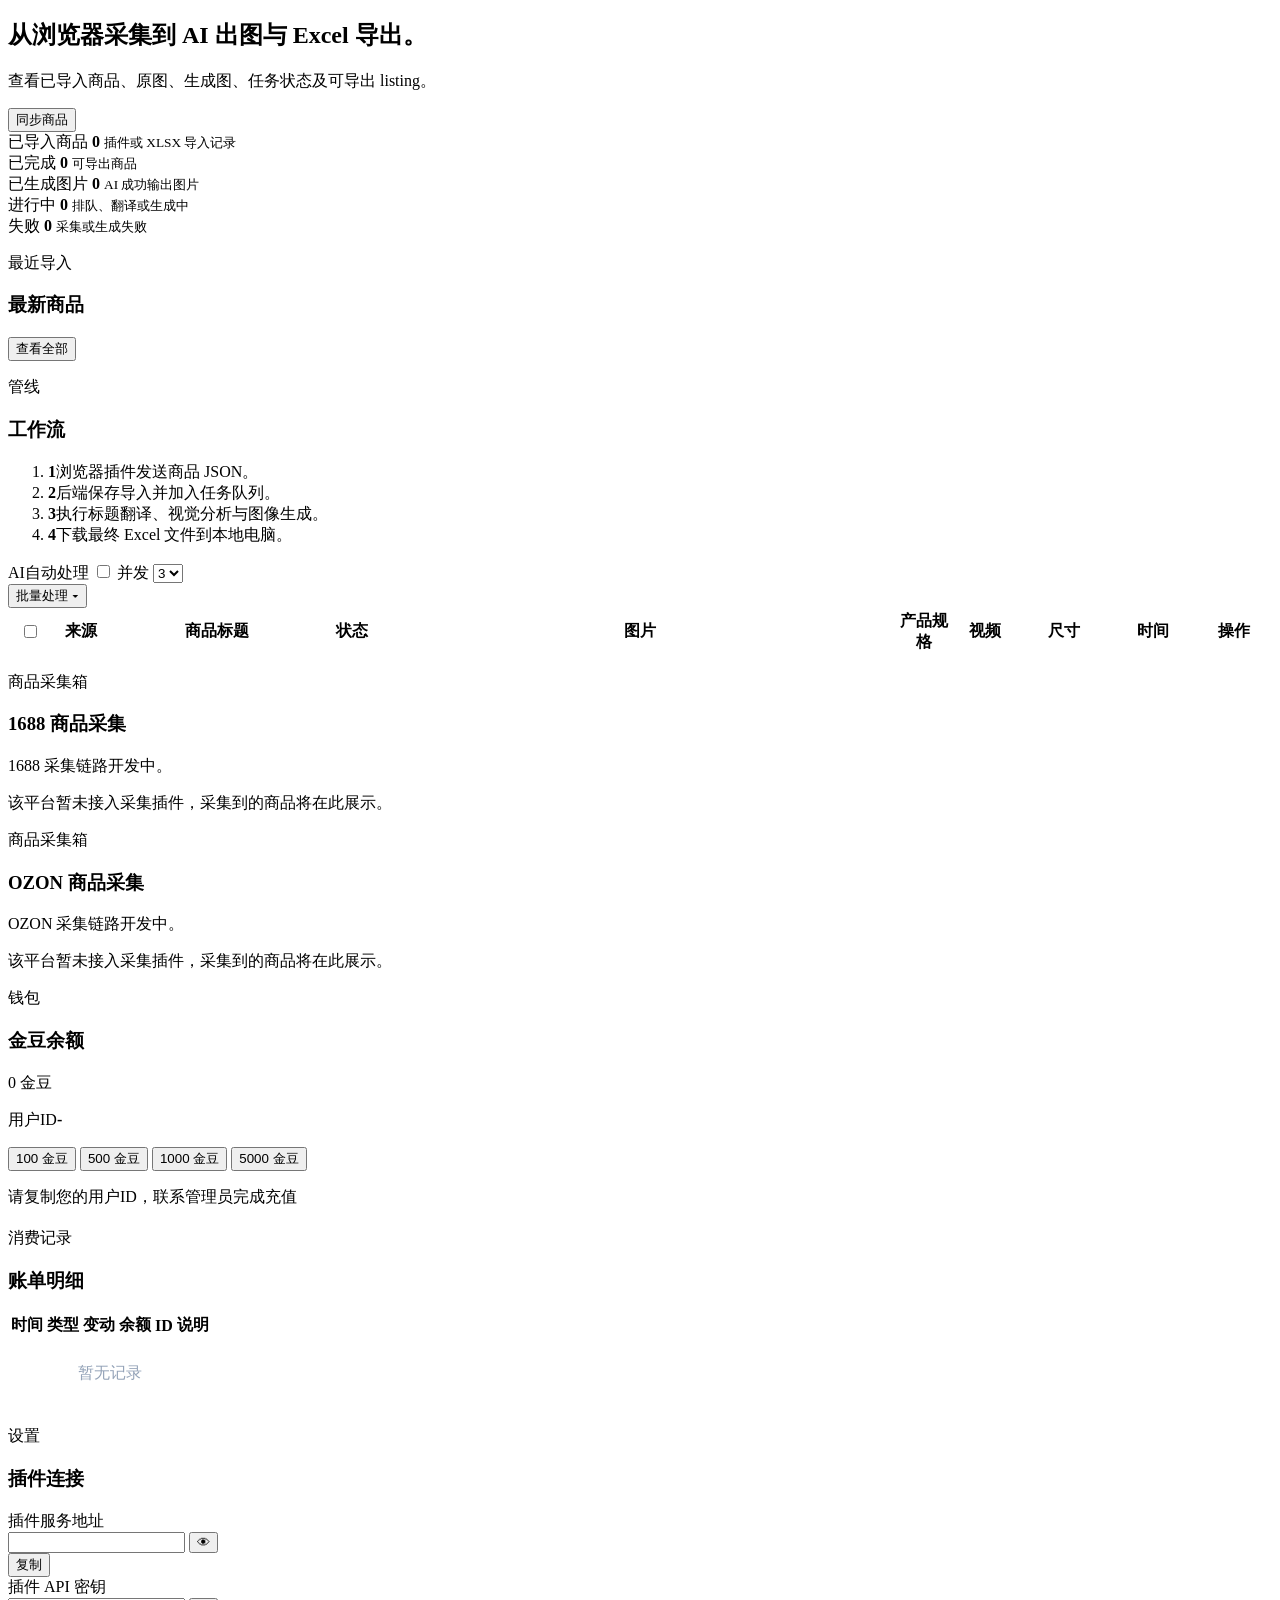
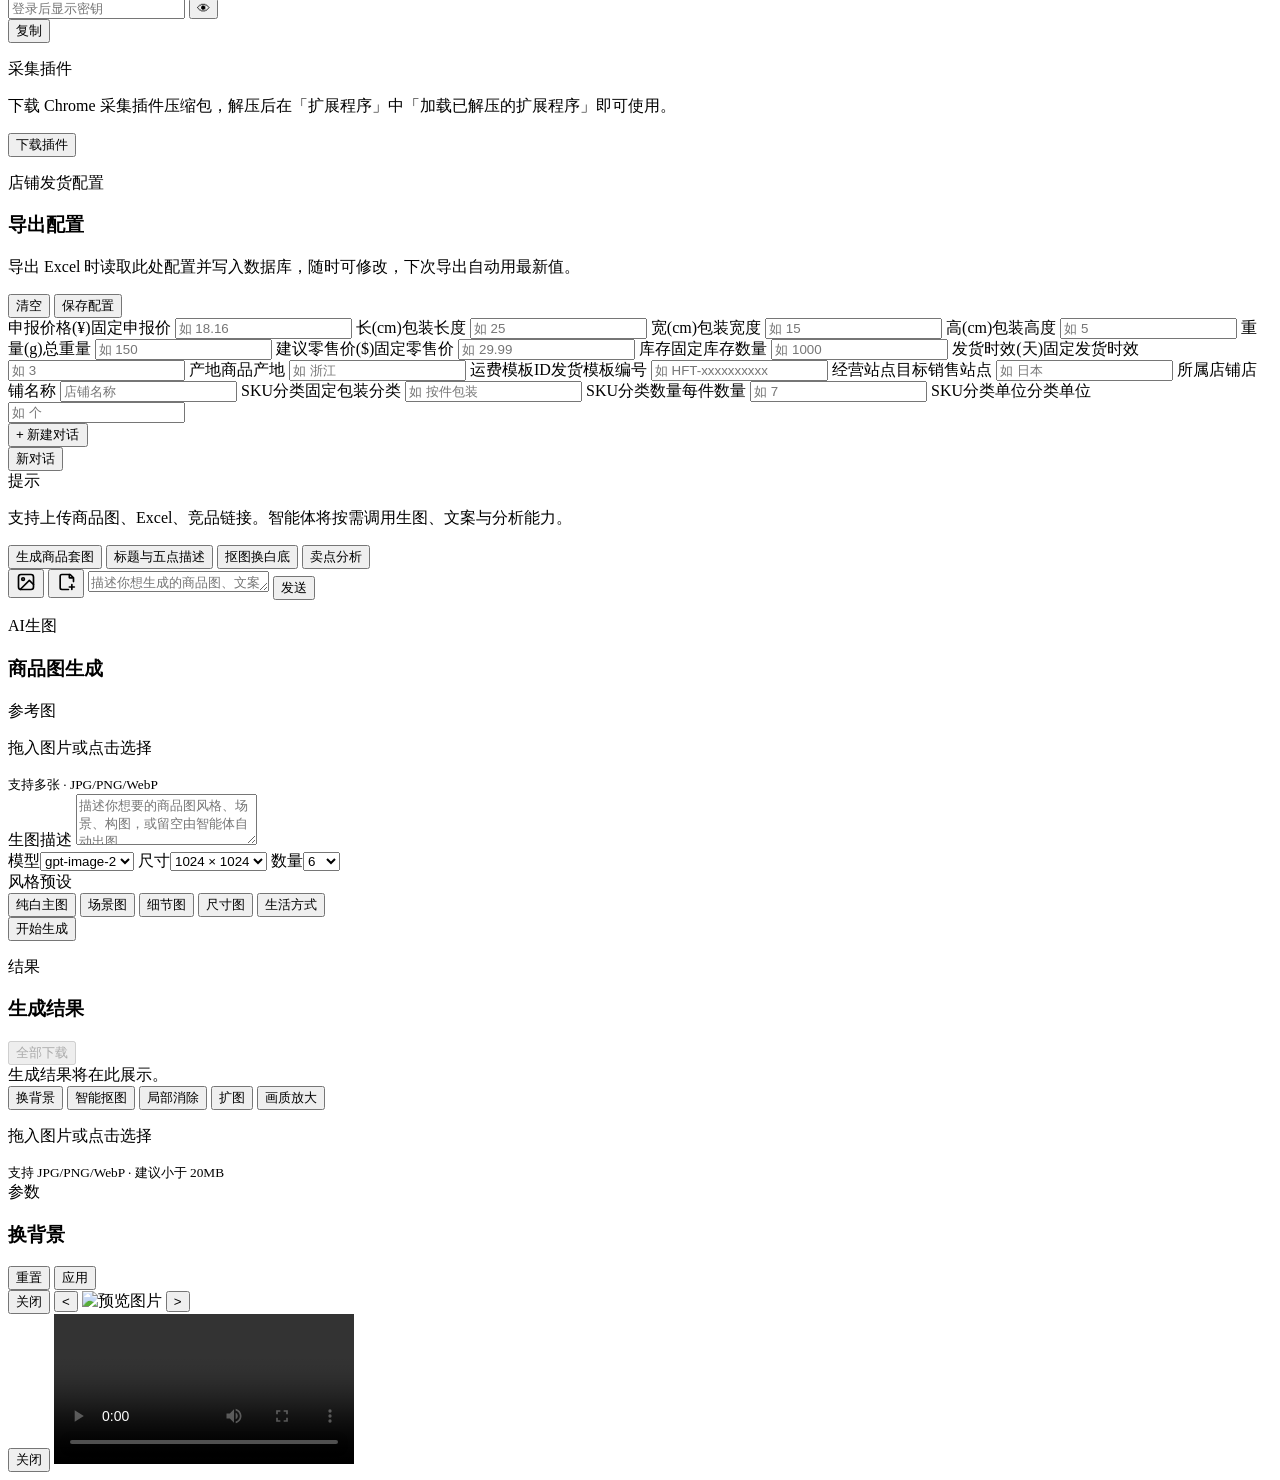
==== commit 78569362: "refactor: 两个AI开关合并为一个总开关, 开启即自动跑老数据+新采集自动跑" ====
--- a/frontend/dashboard/index.html
+++ b/frontend/dashboard/index.html
@@ -141,8 +141,7 @@
           <div class="card-head">
              <div class="ai-toggles" id="aiToggles">
                <span class="ai-toggle-label">AI自动处理</span>
-               <label class="ai-switch-wrap">🏷️ AI标题<input type="checkbox" id="aiTitleToggle" class="switch-input"><span class="switch-track"></span></label>
-               <label class="ai-switch-wrap">🖼️ AI生图<input type="checkbox" id="aiImagesToggle" class="switch-input"><span class="switch-track"></span></label>
+               <label class="ai-switch-wrap"><input type="checkbox" id="aiMasterToggle" class="switch-input"><span class="switch-track"></span></label>
                <label class="ai-conc-wrap">并发
                  <select id="aiConcurrency" class="ai-conc-select">
                    <option value="1">1</option>
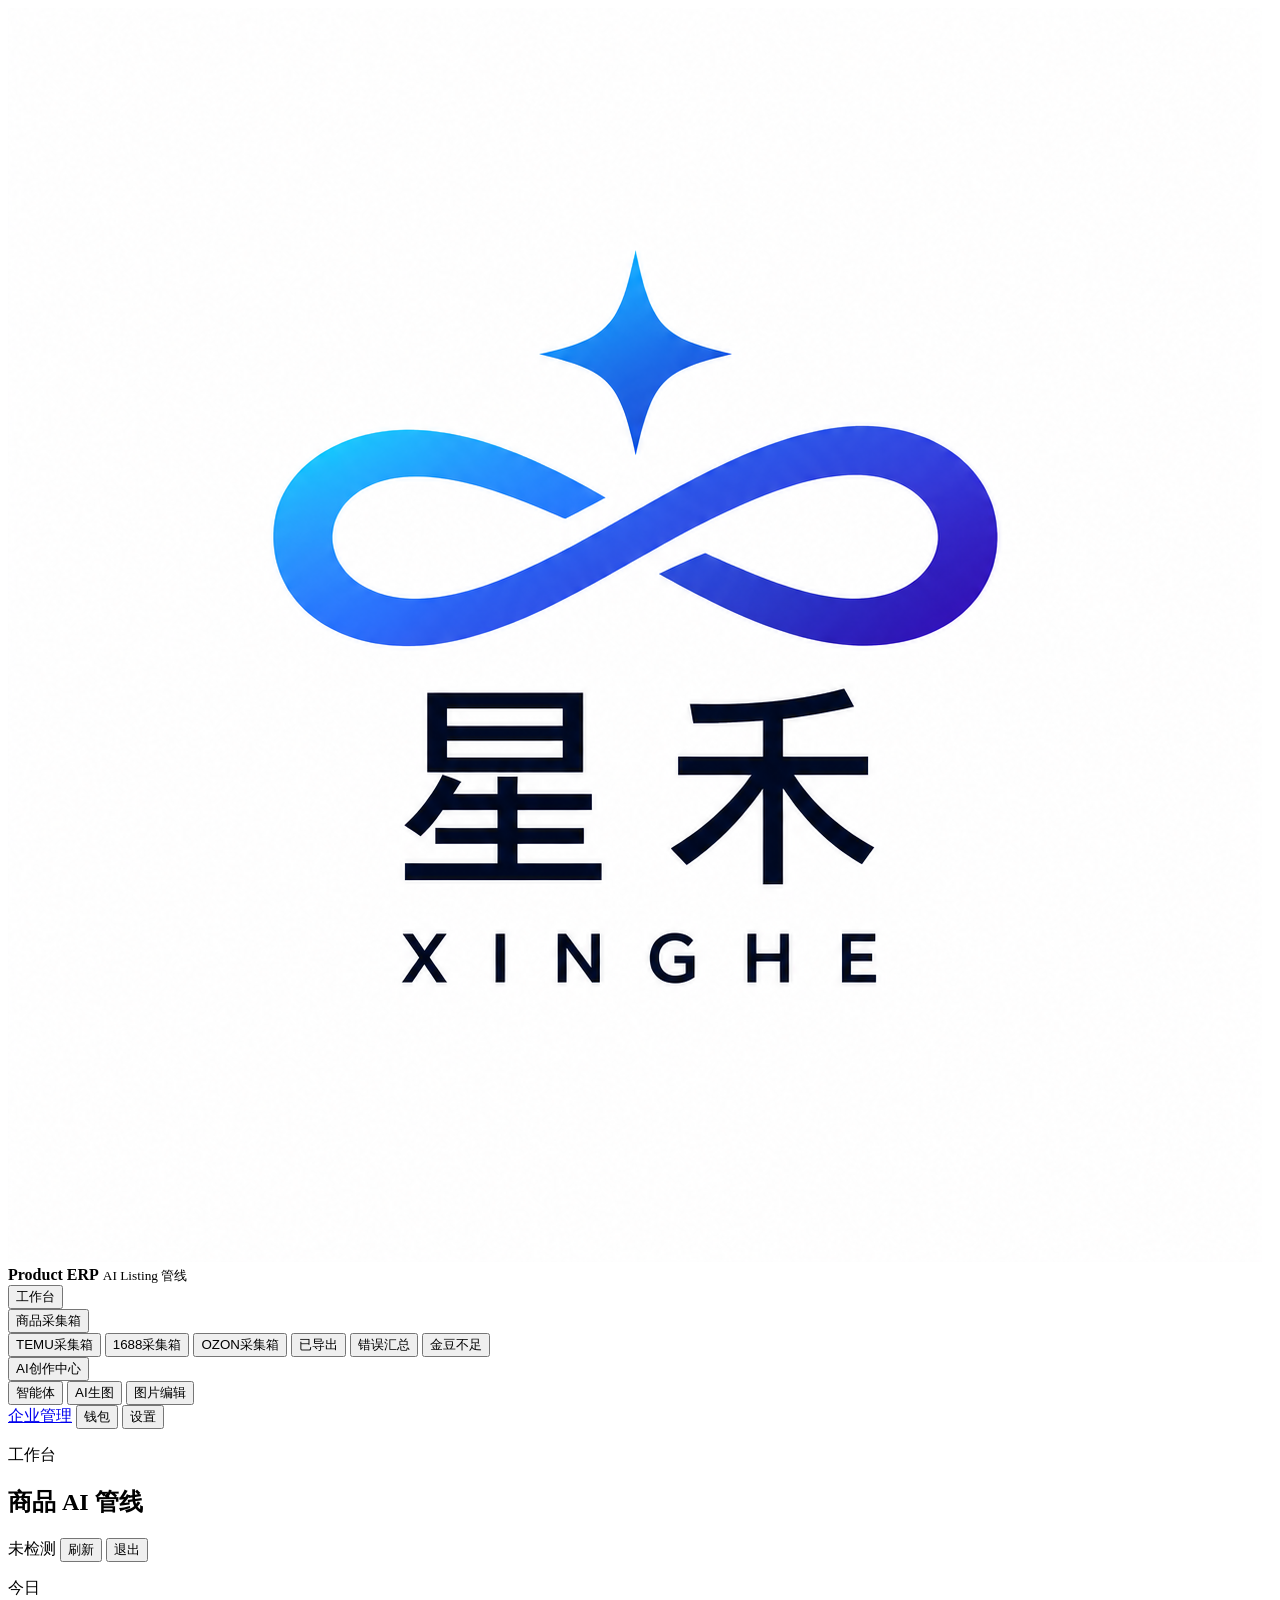
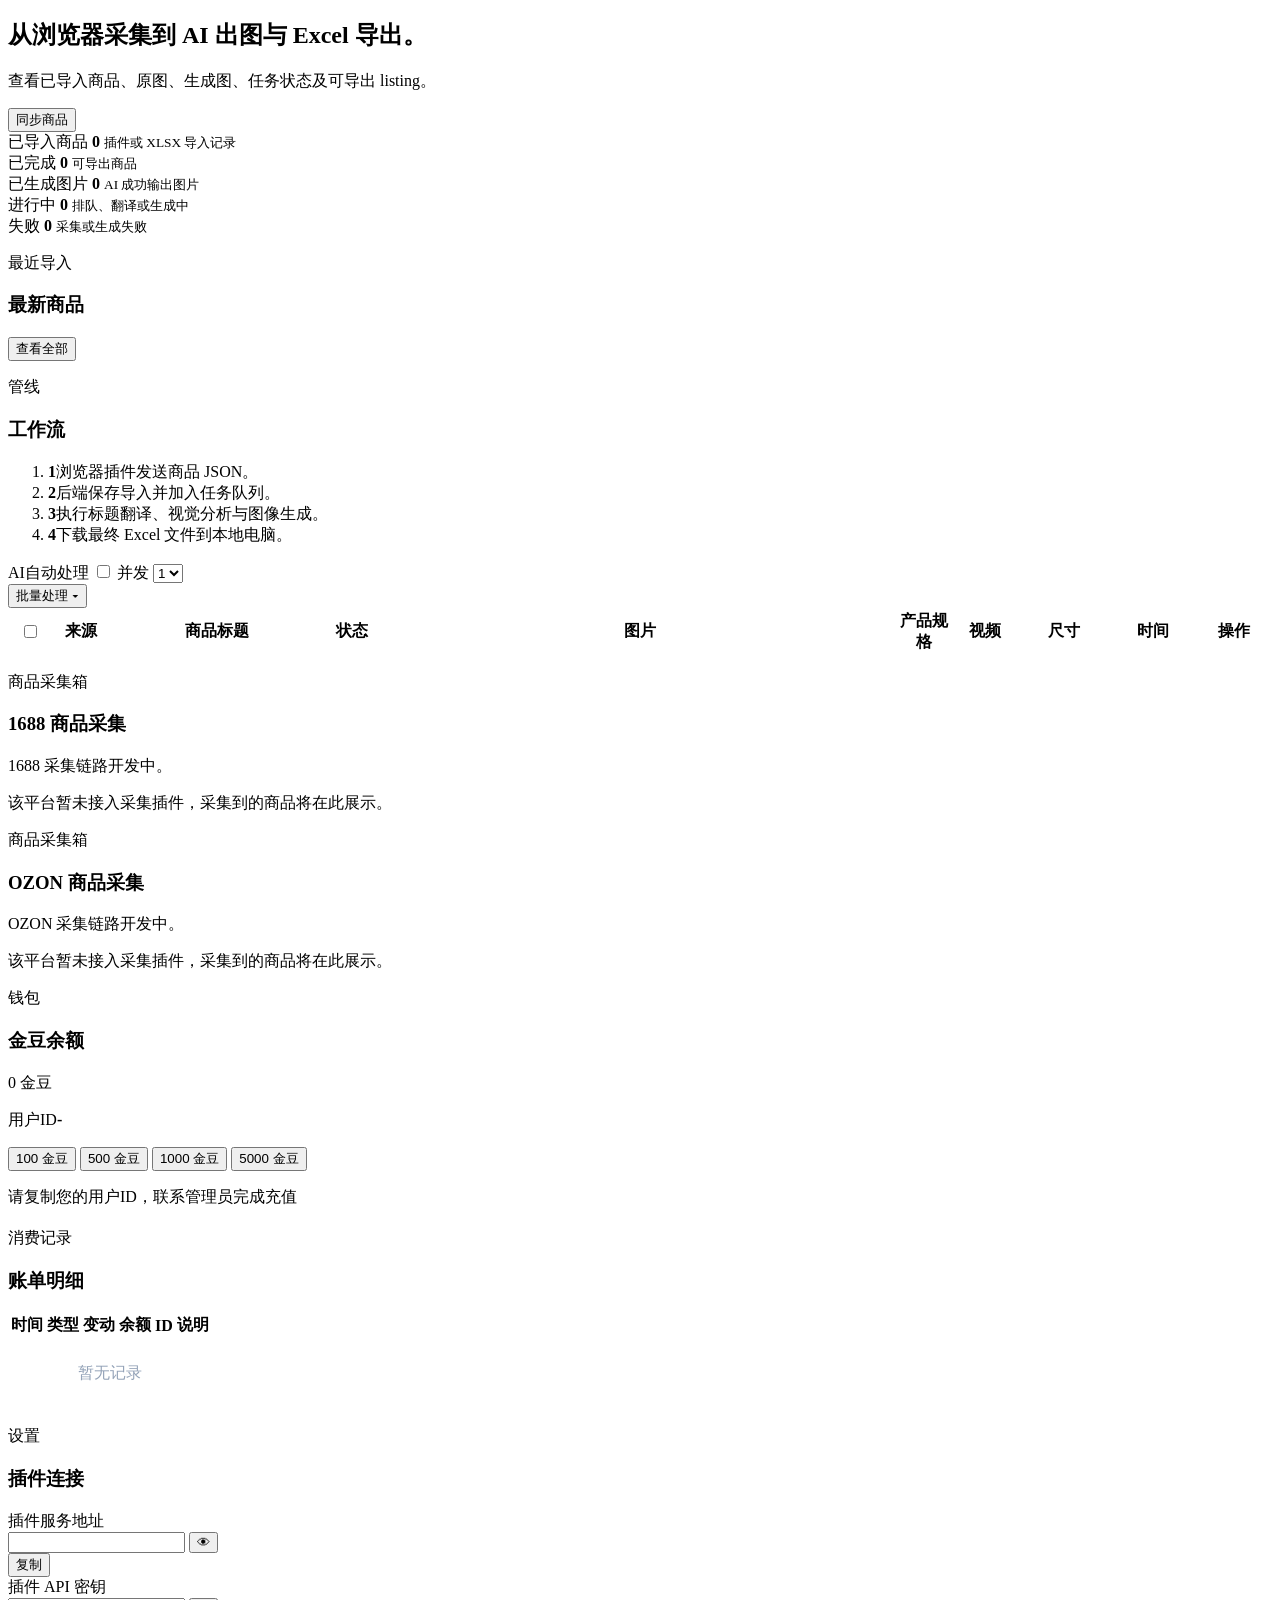
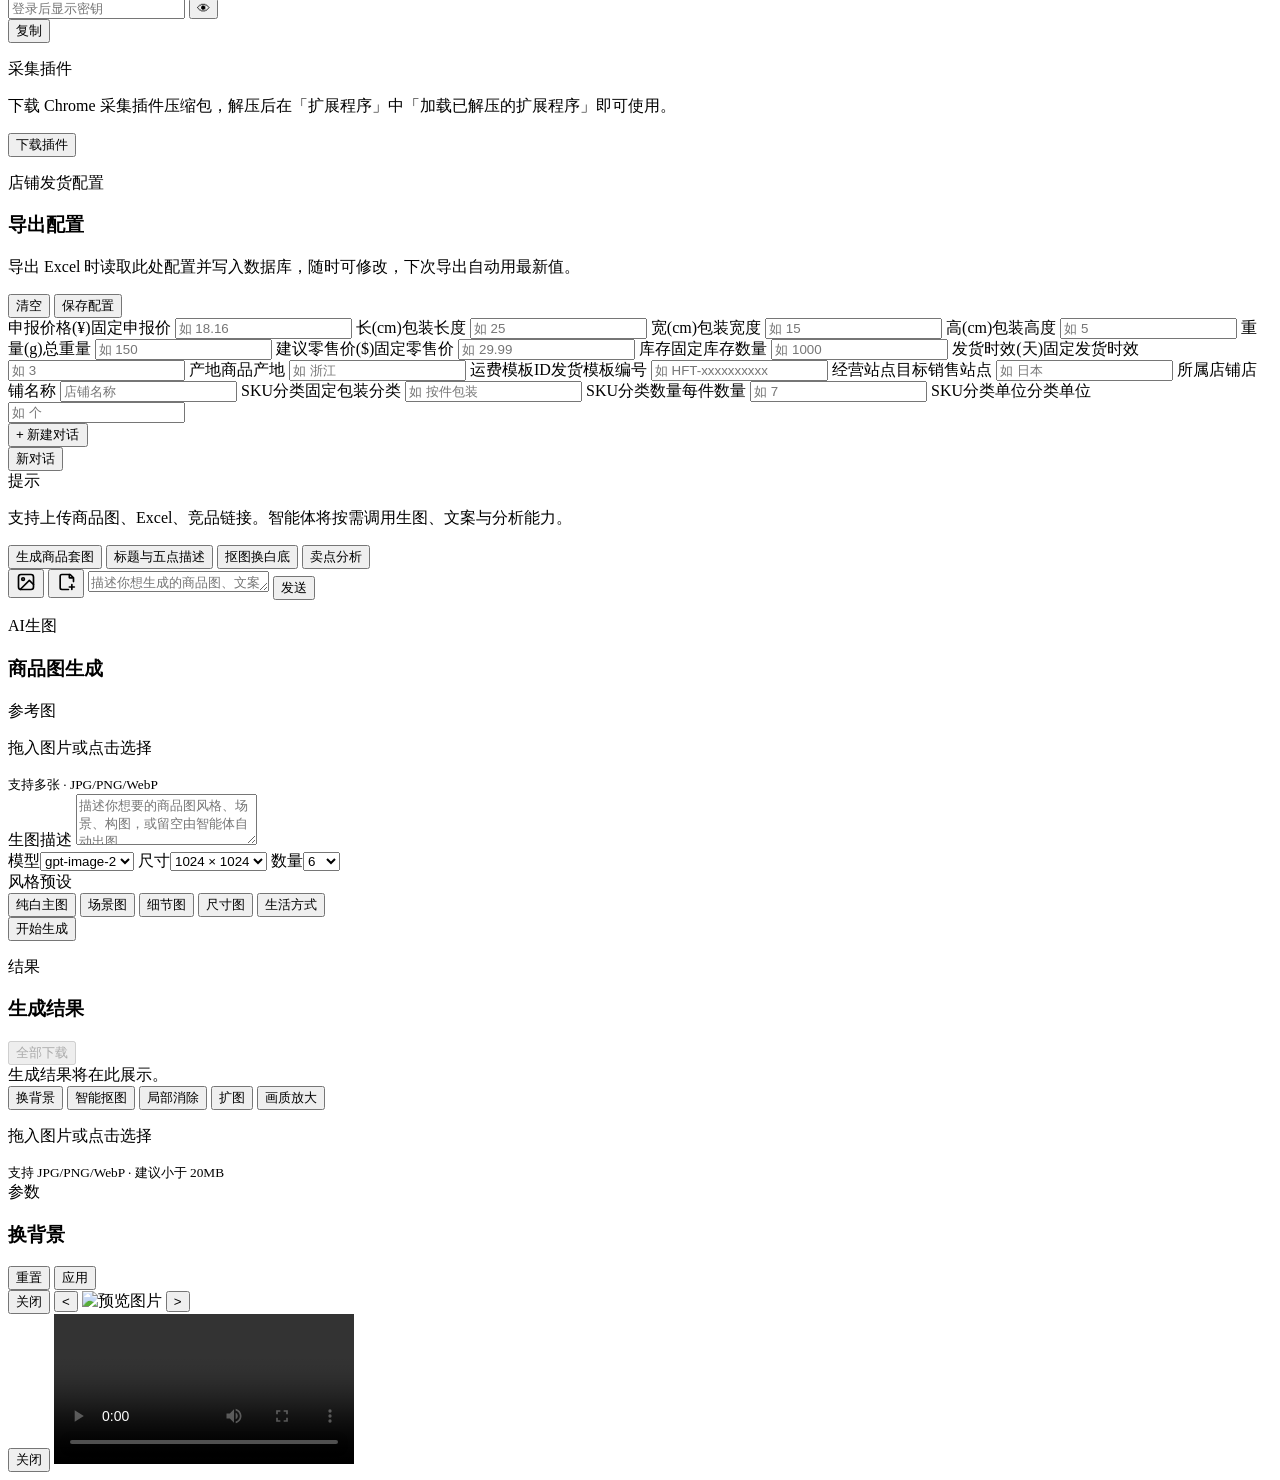
==== commit 995664be: "fix: 并发数默认改为1" ====
--- a/frontend/dashboard/index.html
+++ b/frontend/dashboard/index.html
@@ -144,9 +144,9 @@
                <label class="ai-switch-wrap"><input type="checkbox" id="aiMasterToggle" class="switch-input"><span class="switch-track"></span></label>
                <label class="ai-conc-wrap">并发
                  <select id="aiConcurrency" class="ai-conc-select">
-                   <option value="1">1</option>
+                   <option value="1" selected>1</option>
                    <option value="2">2</option>
-                   <option value="3" selected>3</option>
+                   <option value="3">3</option>
                    <option value="4">4</option>
                    <option value="5">5</option>
                  </select>
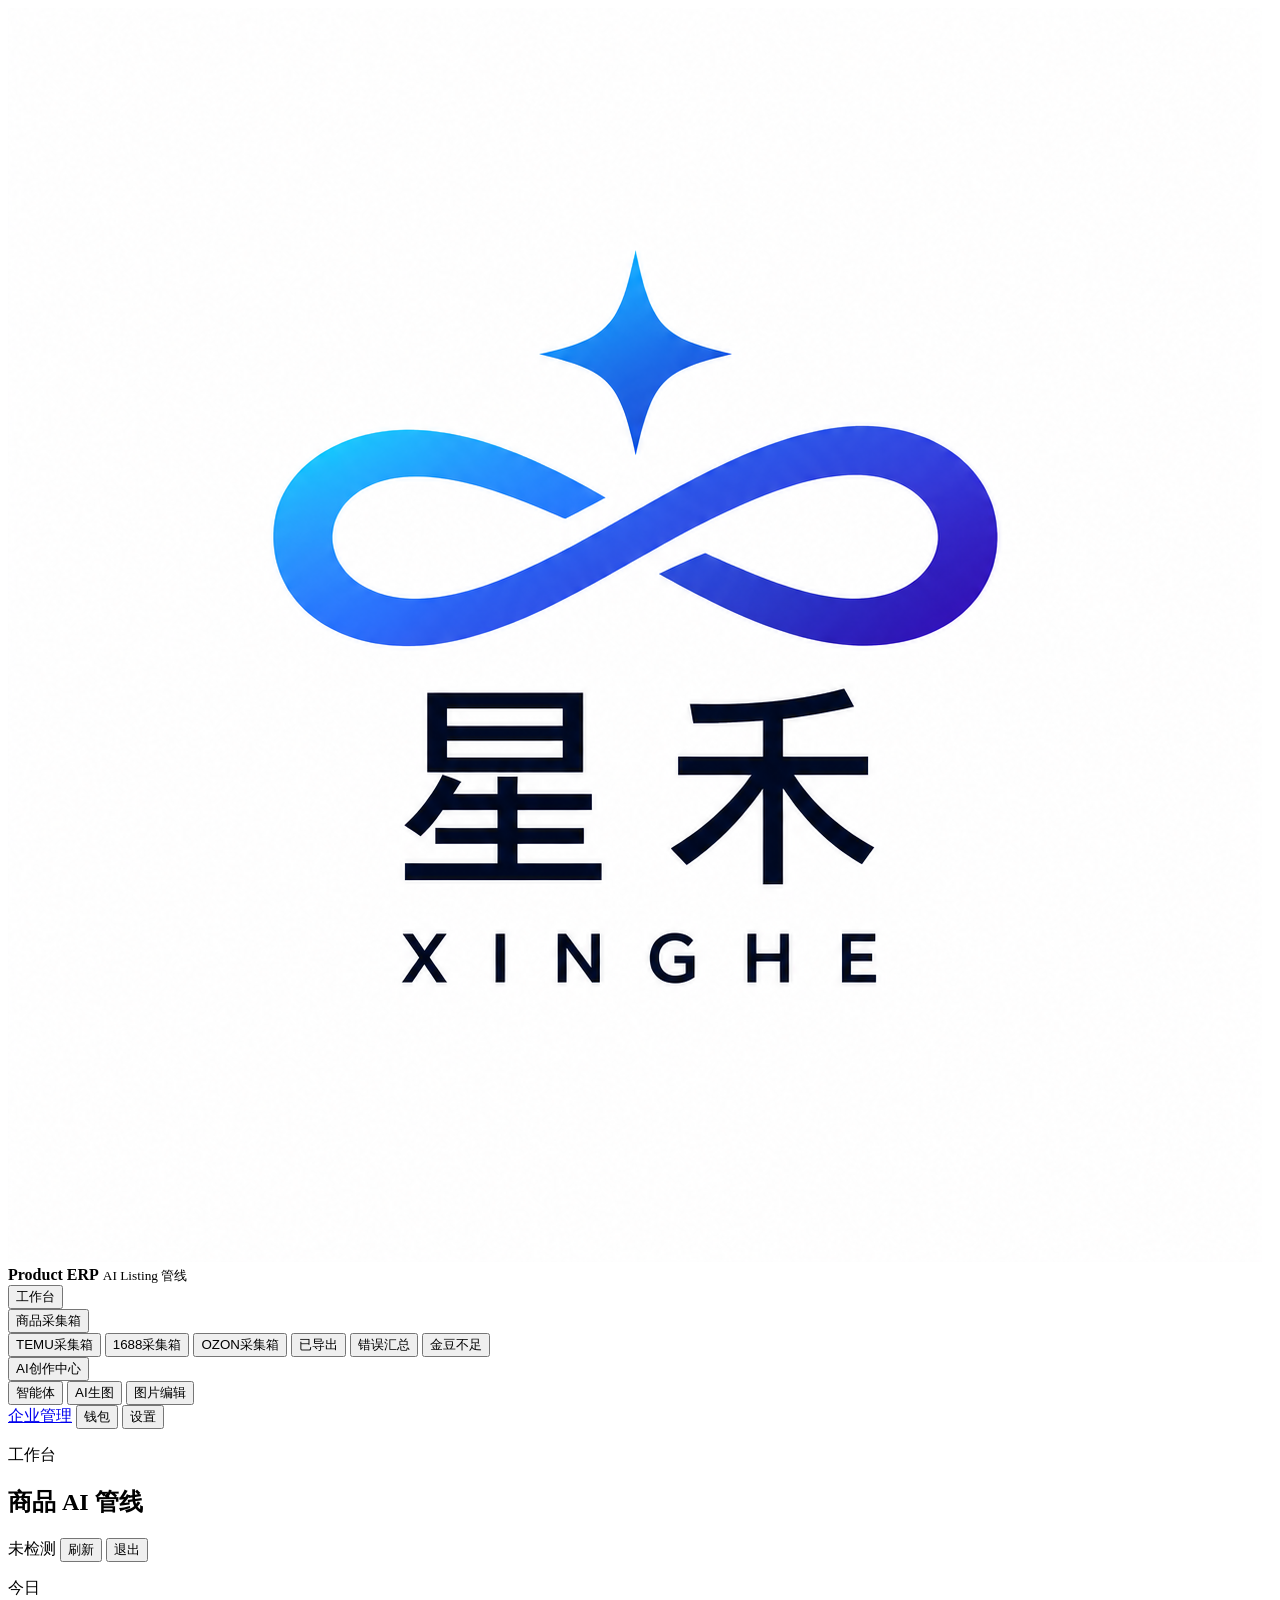
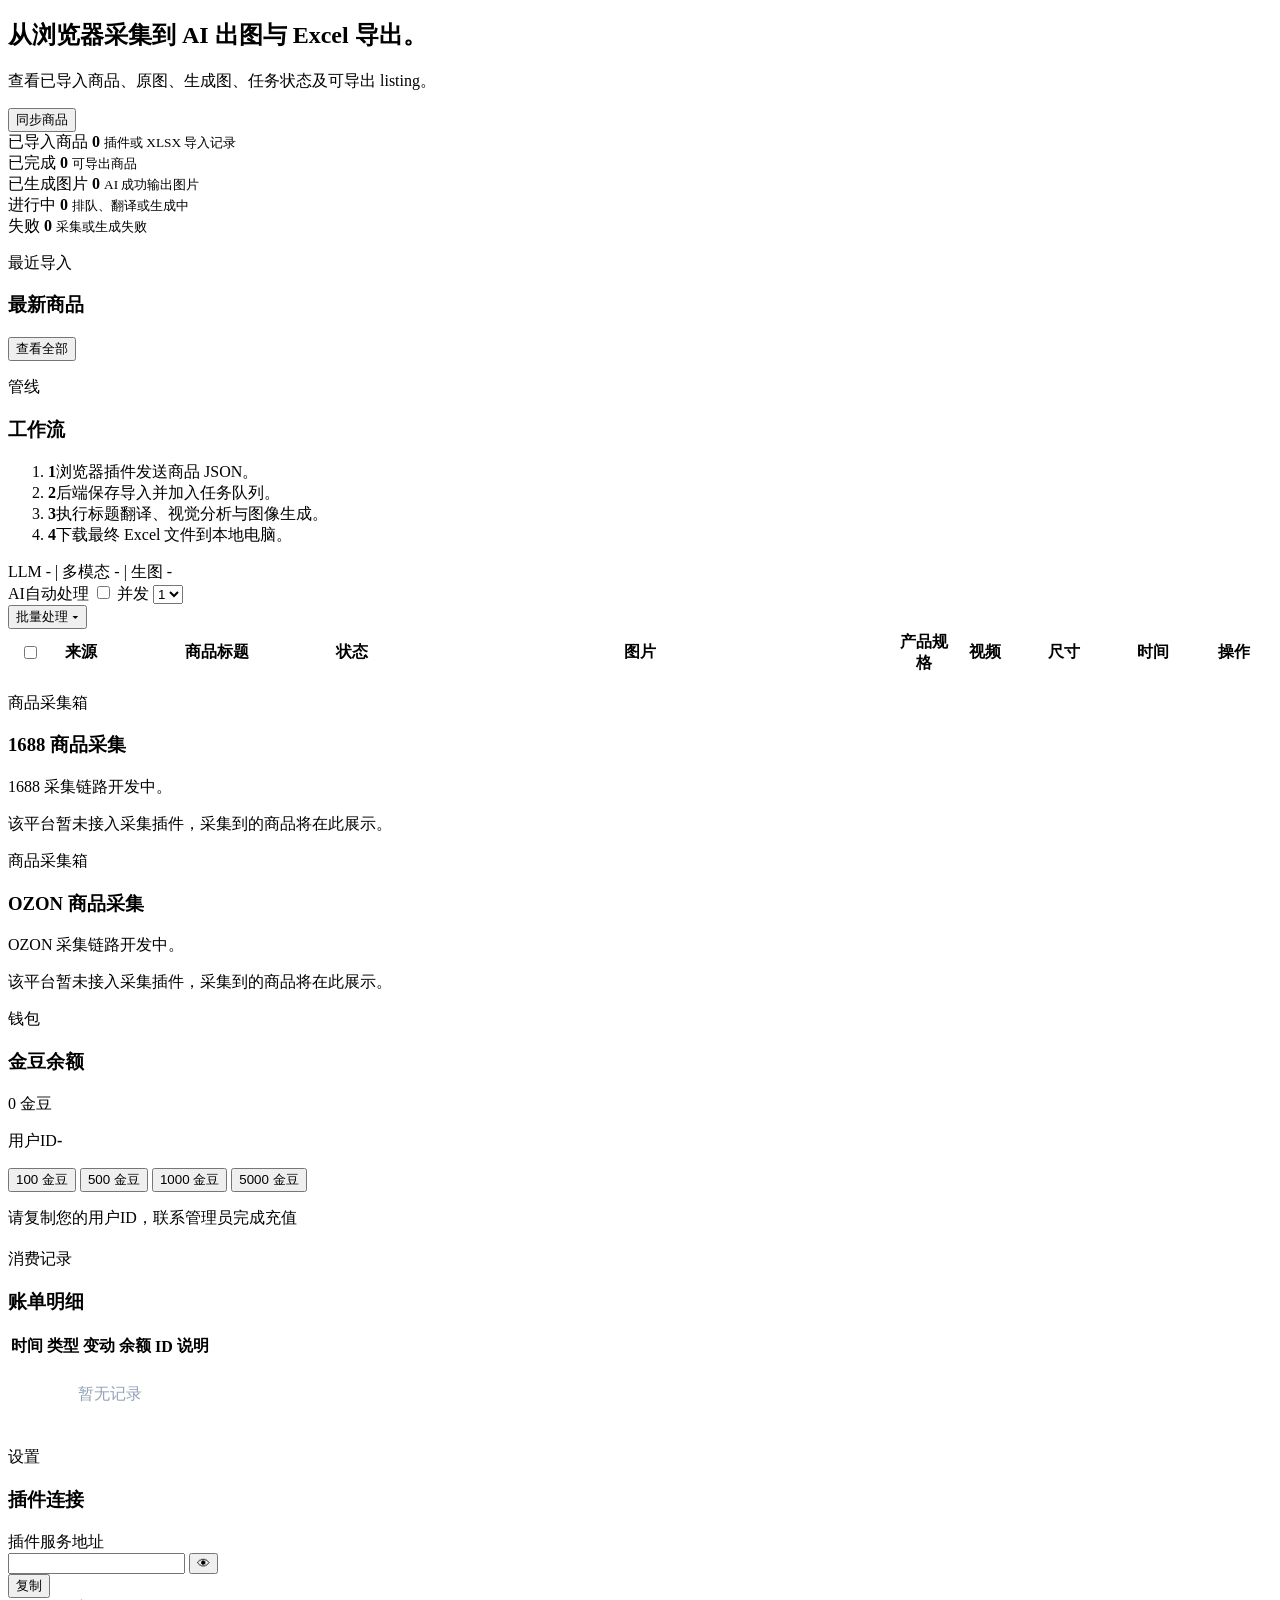
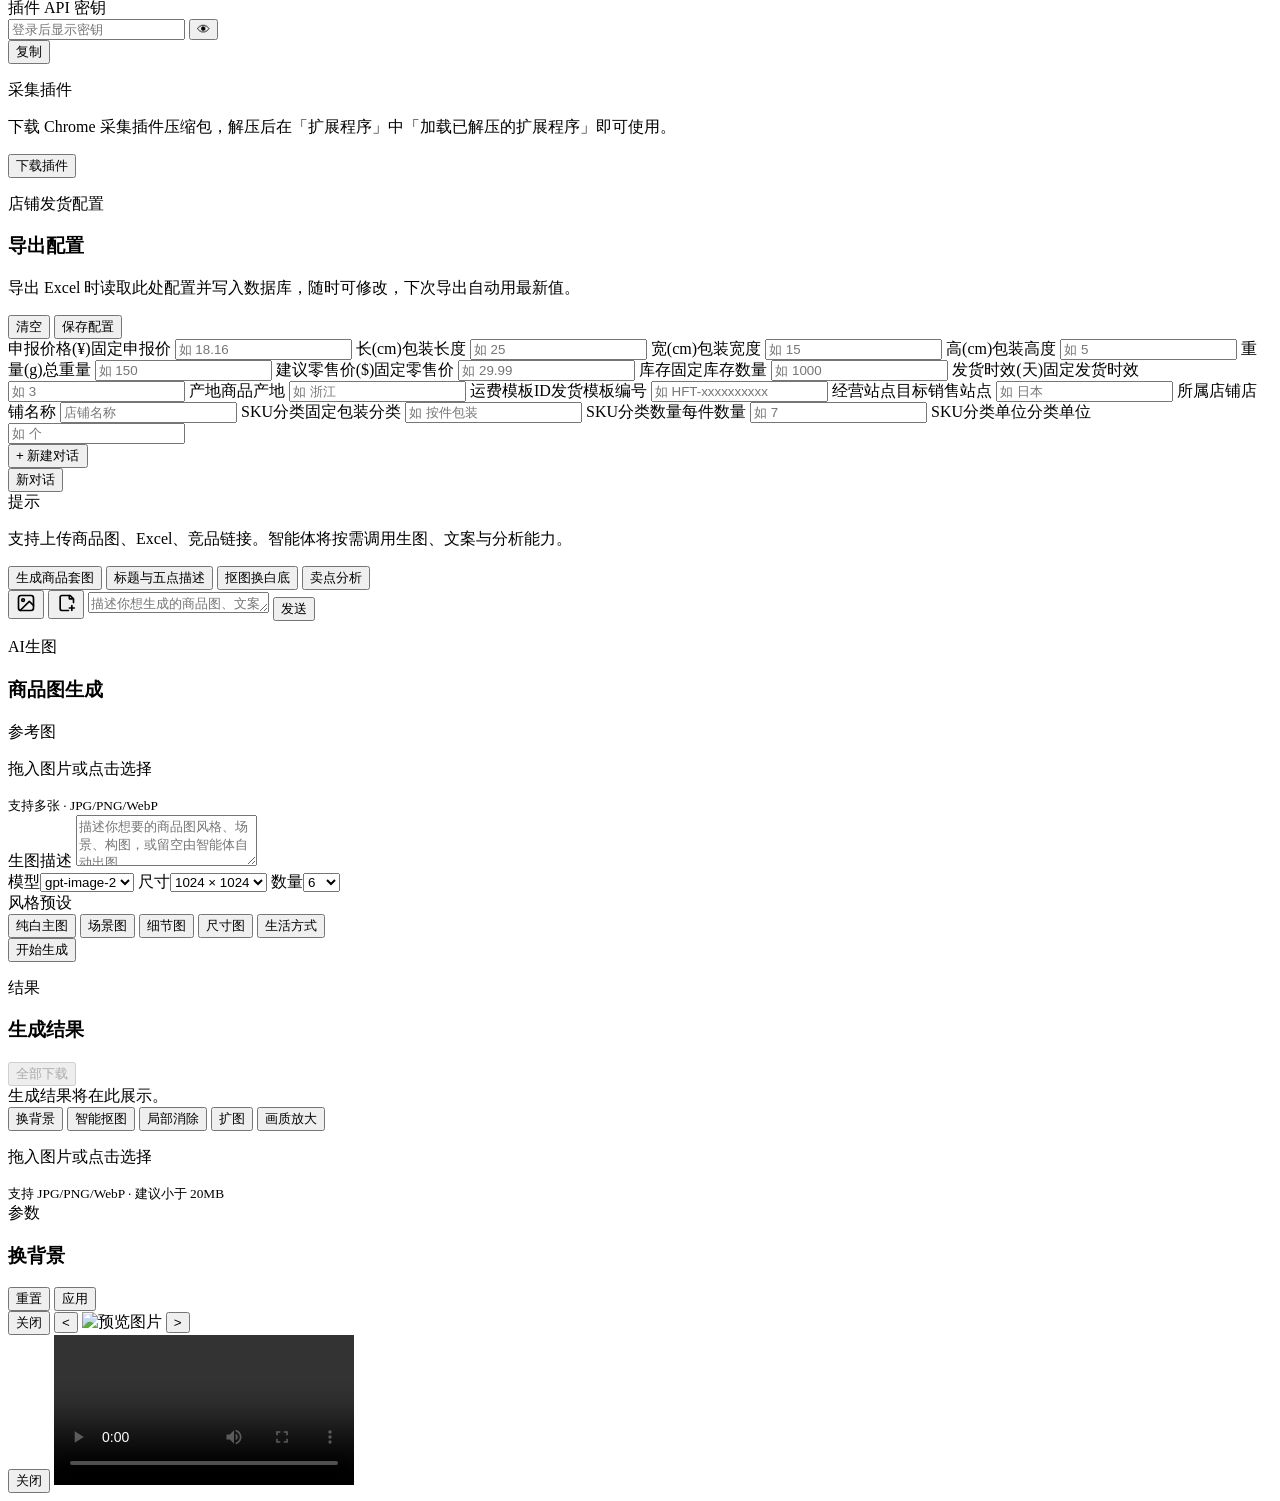
==== commit 708a6e74: "feat: 模型 key 自动分配 + 采集箱顶部模型配置展示 - backend/model_keys.json: key 库存池, 管理员手动填, 注册时抽取删除 - store/model_as" ====
--- a/frontend/dashboard/index.html
+++ b/frontend/dashboard/index.html
@@ -137,6 +137,13 @@
       </section>
 
       <section id="productsPanel" class="view-panel">
+        <div class="model-config-bar" id="modelConfigBar">
+          <span class="mc-item"><span class="mc-label">LLM</span> <span id="mcTitle">-</span></span>
+          <span class="mc-divider">|</span>
+          <span class="mc-item"><span class="mc-label">多模态</span> <span id="mcMultimodal">-</span></span>
+          <span class="mc-divider">|</span>
+          <span class="mc-item"><span class="mc-label">生图</span> <span id="mcImage">-</span></span>
+        </div>
         <section class="card">
           <div class="card-head">
              <div class="ai-toggles" id="aiToggles">
